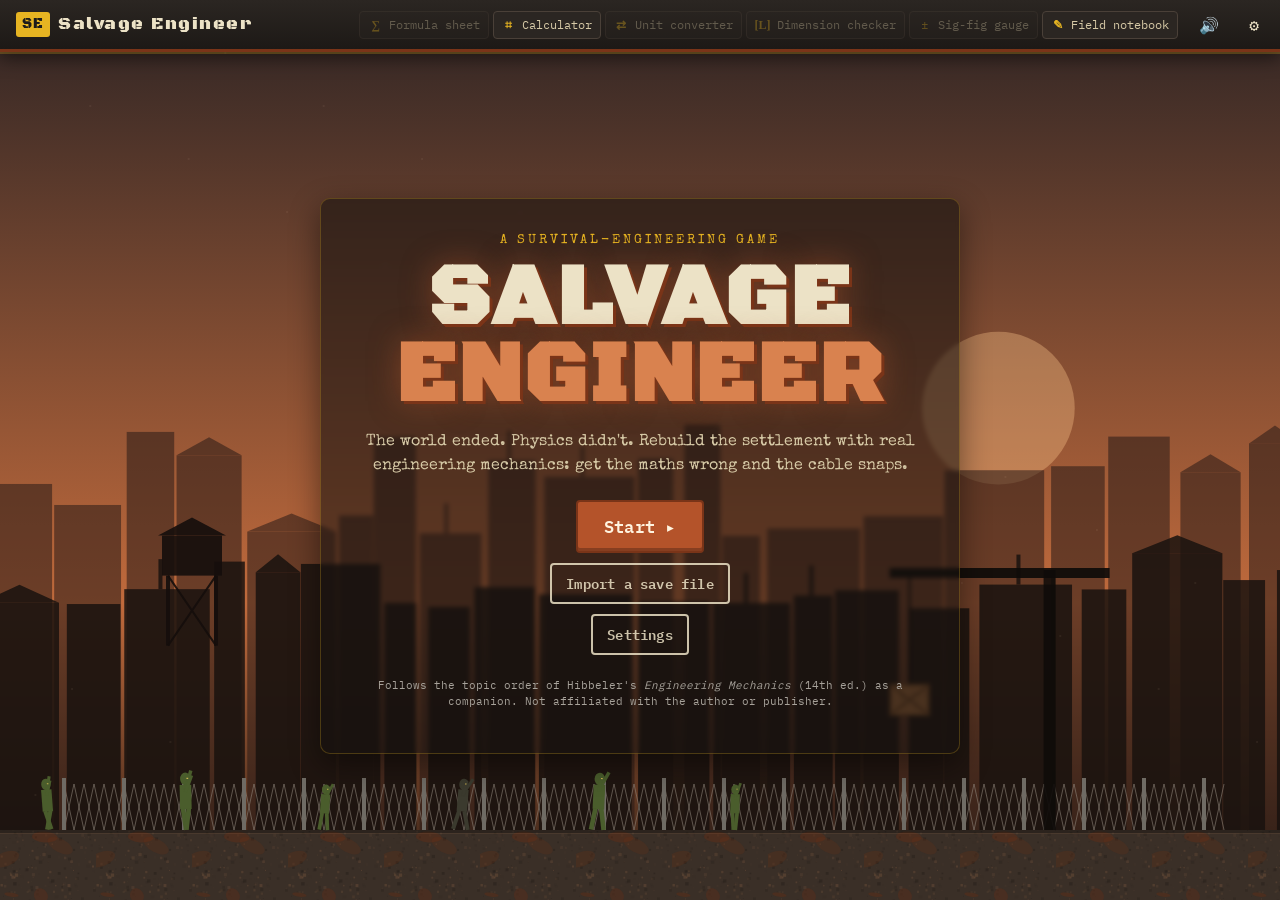
==== index.html @ 071cc1d5 "test(physics): random-build fuzzer and a build diagnostics hook" ====
<!doctype html>
<html lang="en">
<head>
<meta charset="utf-8">
<meta name="viewport" content="width=device-width, initial-scale=1">
<title>Salvage Engineer</title>
<meta name="description" content="A survival-engineering game that teaches engineering mechanics.">
<link rel="icon" href="assets/icon.svg" type="image/svg+xml">
<link rel="stylesheet" href="styles/main.css">
</head>
<body>
<div id="app"></div>
<!-- engine -->
<script src="src/engine/ns.js"></script>
<script src="src/engine/units.js"></script>
<script src="src/engine/sigfig.js"></script>
<script src="src/engine/checker.js"></script>
<script src="src/engine/scoring.js"></script>
<script src="src/engine/save.js"></script>
<script src="src/engine/eq.js"></script>
<script src="src/engine/draw.js"></script>
<script src="src/engine/stage.js"></script>
<script src="src/engine/audio.js"></script>
<script src="src/engine/expr.js"></script>
<script src="src/engine/content.js"></script>
<script src="src/engine/acts.js"></script>
<!-- physics engine -->
<script src="src/physics/math.js"></script>
<script src="src/physics/shapes.js"></script>
<script src="src/physics/materials.js"></script>
<script src="src/physics/body.js"></script>
<script src="src/physics/collide.js"></script>
<script src="src/physics/query.js"></script>
<script src="src/physics/soft.js"></script>
<script src="src/physics/contact.js"></script>
<script src="src/physics/broadphase.js"></script>
<script src="src/physics/islands.js"></script>
<script src="src/physics/joint.js"></script>
<script src="src/physics/distance.js"></script>
<script src="src/physics/revolute.js"></script>
<script src="src/physics/weld.js"></script>
<script src="src/physics/prismatic.js"></script>
<script src="src/physics/mouse.js"></script>
<script src="src/physics/pulley.js"></script>
<script src="src/physics/winch.js"></script>
<script src="src/physics/cable.js"></script>
<script src="src/physics/structures.js"></script>
<script src="src/physics/breakage.js"></script>
<script src="src/physics/world.js"></script>
<script src="src/physics/sensors.js"></script>
<script src="src/physics/recorder.js"></script>
<script src="src/physics/serialize.js"></script>
<script src="src/physics/stepper.js"></script>
<script src="src/physics/diagnose.js"></script>
<script src="src/physics/debugdraw.js"></script>
<!-- scenes -->
<script src="src/engine/scenes/hoist.js"></script>
<script src="src/engine/scenes/track.js"></script>
<script src="src/engine/scenes/gate.js"></script>
<script src="src/engine/scenes/gravity.js"></script>
<script src="src/engine/scenes/scales.js"></script>
<script src="src/engine/scenes/haul.js"></script>
<script src="src/engine/scenes/bench.js"></script>
<!-- ui -->
<script src="src/engine/ui.js"></script>
<script src="src/engine/tools.js"></script>
<script src="src/engine/runner.js"></script>
<script src="src/engine/manual.js"></script>
<script src="src/engine/game.js"></script>
<!-- chapters -->
<script src="src/chapters/ch01/chapter.js"></script>
<script src="src/chapters/ch01/levels/h01-still-or-moving.js"></script>
<script src="src/chapters/ch01/levels/h02-push-and-pull.js"></script>
<script src="src/chapters/ch01/levels/h03-good-enough-models.js"></script>
<script src="src/chapters/ch01/levels/h04-newtons-yard.js"></script>
<script src="src/chapters/ch01/levels/h05-the-long-fall.js"></script>
<script src="src/chapters/ch01/levels/h06-three-rulers.js"></script>
<script src="src/chapters/ch01/levels/h07-trade-ledger.js"></script>
<script src="src/chapters/ch01/levels/h08-stamp-the-plate.js"></script>
<script src="src/chapters/ch01/levels/h09-balance-the-books.js"></script>
<script src="src/chapters/ch01/levels/h10-measure-twice.js"></script>
<script src="src/chapters/ch01/levels/h11-the-engineers-loop.js"></script>
<script src="src/chapters/ch01/projects/p01-ridge-station-winch.js"></script>
<script src="src/chapters/ch01/projects/p02-caravan-manifest.js"></script>
<script src="src/chapters/ch01/projects/p03-controller-labels.js"></script>
<script src="src/chapters/ch01/projects/p04-calibration-bench.js"></script>
<script src="src/chapters/ch01/projects/p05-ghost-satellite.js"></script>
<script src="src/chapters/ch01/projects/p06-settlement-standard.js"></script>
<!-- app -->
<script src="src/main.js"></script>
</body>
</html>
---- styles/main.css ----
/* Salvage Engineer: rust, scrap and blueprint ink. */

@font-face { font-family: 'Black Ops One'; src: url('../assets/fonts/BlackOpsOne-Regular.woff2') format('woff2'); font-display: swap; }
@font-face { font-family: 'Special Elite'; src: url('../assets/fonts/SpecialElite-Regular.woff2') format('woff2'); font-display: swap; }
@font-face { font-family: 'IBM Plex Mono'; src: url('../assets/fonts/IBMPlexMono-Regular.woff2') format('woff2'); font-weight: 400; font-display: swap; }
@font-face { font-family: 'IBM Plex Mono'; src: url('../assets/fonts/IBMPlexMono-SemiBold.woff2') format('woff2'); font-weight: 600; font-display: swap; }

:root {
  --text-scale: 1;
  --night: #14110f; --soot: #1d1916; --iron: #2b2622; --iron2: #3a332d;
  --steel: #6f6b64; --steel-hi: #a7a29a;
  --rust: #b4532a; --rust-dark: #7a3418; --rust-hi: #d9824f;
  --paper: #ece2c6; --paper-dim: #d6c9a6; --paper-edge: #c7b78f; --ink: #2a2620; --ink-soft: #5b5246;
  --hazard: #e6b422; --good: #4f8a2e; --good-bg: #e3edd0; --bad: #a8321f; --bad-bg: #f3d9cf;
  --blue: #173a5e; --blue-ink: #8fb8e8;
  --display: 'Black Ops One', Impact, 'Arial Black', sans-serif;
  --type: 'Special Elite', 'Courier New', Courier, monospace;
  --mono: 'IBM Plex Mono', ui-monospace, Consolas, monospace;
  --serif: 'Cambria Math', 'STIX Two Math', 'Times New Roman', Georgia, serif;
  --radius: 6px;
  --shadow: 0 10px 30px rgba(0,0,0,.45);
}

* { box-sizing: border-box; }
html, body { margin: 0; height: 100%; }
body {
  background: var(--night);
  background-image: radial-gradient(1200px 600px at 70% -10%, rgba(180,83,42,.18), transparent 60%), radial-gradient(900px 500px at -10% 110%, rgba(23,58,94,.25), transparent 60%);
  color: var(--paper); font-family: var(--mono); font-size: calc(15px * var(--text-scale)); line-height: 1.5;
  -webkit-font-smoothing: antialiased;
}
#app { min-height: 100%; display: flex; flex-direction: column; }
button { font: inherit; color: inherit; }
a { color: var(--hazard); }
:focus-visible { outline: 2px solid var(--hazard); outline-offset: 2px; }
.muted { color: var(--ink-soft); }
.main .muted, .modal .muted { opacity: .85; }
.small { font-size: .85em; }
.mono { font-family: var(--mono); }
.warn { color: var(--hazard); }

/* ------------------------------------------------------------ top bar */
.topbar {
  display: flex; align-items: center; gap: 12px; padding: 6px 12px; min-height: 52px;
  background: linear-gradient(#2b2622, #1d1916); border-bottom: 3px solid var(--rust-dark);
  box-shadow: 0 2px 0 rgba(230,180,34,.25), 0 6px 18px rgba(0,0,0,.5); position: sticky; top: 0; z-index: 20;
}
.brand { display: flex; align-items: center; gap: 8px; background: none; border: 0; cursor: pointer; padding: 4px; }
.brand-mark { font-family: var(--display); background: var(--hazard); color: #1b1b1b; padding: 2px 6px; border-radius: 3px; font-size: 14px; letter-spacing: 1px; }
.brand-name { font-family: var(--display); font-size: 18px; letter-spacing: 1.5px; color: var(--paper); }
.crumbs { display: flex; gap: 8px; flex: 1; font-size: 13px; }
.crumbs a { color: var(--paper-dim); text-decoration: none; }
.crumbs a + a::before { content: '›'; margin-right: 8px; color: var(--steel); }
.crumbs a:hover { color: var(--hazard); }
.toolbar { display: flex; gap: 4px; flex-wrap: wrap; }
.tool-btn { display: flex; align-items: center; gap: 6px; background: var(--iron); border: 1px solid #4a4038; border-radius: 4px; padding: 4px 8px; cursor: pointer; font-size: 12px; color: var(--paper-dim); }
.tool-btn:hover { border-color: var(--hazard); color: var(--paper); }
.tool-btn.unavailable { opacity: .35; }
.tool-btn.locked { text-decoration: line-through; opacity: .5; }
.tool-icon { font-family: var(--serif); font-weight: 700; color: var(--hazard); min-width: 1.2em; text-align: center; }
.icon-btn { background: transparent; border: 1px solid transparent; border-radius: 4px; cursor: pointer; padding: 4px 8px; font-size: 16px; }
.icon-btn:hover { border-color: #4a4038; }
@media (max-width: 1100px) { .tool-name { display: none; } }

/* ------------------------------------------------------------ buttons */
.btn { font-family: var(--mono); font-weight: 600; font-size: .92em; border-radius: 4px; padding: 8px 14px; cursor: pointer; border: 2px solid transparent; transition: transform .06s ease, background .15s; letter-spacing: .2px; }
.btn:active { transform: translateY(1px); }
.btn:disabled { opacity: .45; cursor: not-allowed; }
.btn.primary { background: var(--rust); color: #fff4e0; border-color: var(--rust-dark); box-shadow: inset 0 -3px 0 rgba(0,0,0,.25); }
.btn.primary:hover:not(:disabled) { background: var(--rust-hi); }
.btn.secondary { background: var(--ink); color: var(--paper); border-color: #000; }
.btn.secondary:hover { background: #3c362e; }
.btn.ghost { background: transparent; color: inherit; border-color: currentColor; opacity: .85; }
.btn.ghost:hover { opacity: 1; }
.btn.danger { background: var(--bad); color: #fff; border-color: #6a1d12; }
.btn.small { padding: 4px 8px; font-size: .8em; }
.btn.big { font-size: 1.15em; padding: 12px 26px; }
.btn-row { display: flex; gap: 8px; align-items: center; margin-top: 12px; flex-wrap: wrap; }
.btn-col { display: flex; flex-direction: column; gap: 10px; align-items: center; }

/* ------------------------------------------------------------ title */
.main { flex: 1; display: flex; flex-direction: column; min-height: 0; }
.title-screen { position: relative; flex: 1; min-height: calc(100vh - 55px); display: flex; align-items: center; justify-content: center; overflow: hidden; }
.title-canvas { position: absolute; inset: 0; width: 100%; height: 100%; }
.title-box { position: relative; text-align: center; padding: 32px 40px; max-width: 640px; background: rgba(20,17,15,.55); border: 1px solid rgba(230,180,34,.25); border-radius: 10px; backdrop-filter: blur(2px); box-shadow: var(--shadow); }
.title-kicker { font-family: var(--type); color: var(--hazard); letter-spacing: 3px; text-transform: uppercase; font-size: 13px; }
.title-logo { font-family: var(--display); font-size: clamp(42px, 8vw, 86px); line-height: .9; margin: 10px 0 14px; display: flex; flex-direction: column; letter-spacing: 3px; color: var(--paper); text-shadow: 3px 3px 0 var(--rust-dark), 0 0 30px rgba(180,83,42,.5); }
.title-logo span:last-child { color: var(--rust-hi); }
.title-tag { font-family: var(--type); font-size: 16px; color: var(--paper-dim); margin: 0 0 22px; }
.title-foot { font-size: 11px; color: var(--steel-hi); margin-top: 22px; }

/* ------------------------------------------------------------ map / act */
.map-screen, .act-screen { padding: 24px clamp(16px, 4vw, 48px) 60px; max-width: 1280px; margin: 0 auto; width: 100%; }
.screen-title { font-family: var(--display); font-size: clamp(30px, 4vw, 46px); letter-spacing: 2px; margin: 4px 0; color: var(--paper); text-shadow: 2px 2px 0 var(--rust-dark); }
.map-screen > .muted, .act-screen .muted { color: var(--paper-dim); }
.act-grid { display: grid; grid-template-columns: repeat(auto-fill, minmax(220px, 1fr)); gap: 14px; margin-top: 20px; }
.act-card { text-align: left; padding: 16px; border-radius: 8px; cursor: pointer; border: 2px solid #4a4038; background: linear-gradient(160deg, #3a2f27, #221c18); box-shadow: var(--shadow); position: relative; overflow: hidden; min-height: 150px; }
.act-card::after { content: ''; position: absolute; inset: auto 0 0 0; height: 6px; background: repeating-linear-gradient(-45deg, var(--hazard) 0 8px, #1b1b1b 8px 16px); opacity: .7; }
.act-card:hover:not(:disabled) { border-color: var(--hazard); transform: translateY(-2px); }
.act-card.locked { opacity: .45; cursor: default; filter: grayscale(.6); }
.act-num { font-family: var(--type); color: var(--hazard); font-size: 13px; letter-spacing: 2px; text-transform: uppercase; }
.act-region { font-family: var(--display); font-size: 22px; letter-spacing: 1px; margin: 4px 0; }
.act-topic { color: var(--paper-dim); font-size: 13px; }
.act-soon { margin-top: 18px; font-size: 12px; color: var(--steel-hi); font-style: italic; }
.act-mastery { font-size: 12px; margin-top: 4px; color: var(--paper-dim); }
.meter { height: 8px; border-radius: 4px; background: #1a1614; border: 1px solid #4a4038; margin-top: 16px; overflow: hidden; }
.meter span { display: block; height: 100%; background: linear-gradient(90deg, var(--rust), var(--hazard)); }
.act-head { margin-bottom: 18px; }
.act-stats { display: flex; gap: 14px; margin-top: 14px; flex-wrap: wrap; }
.stat { background: var(--iron); border: 1px solid #4a4038; border-radius: 6px; padding: 8px 14px; min-width: 130px; }
.stat-val { font-family: var(--display); font-size: 24px; }
.stat-label { font-size: 12px; color: var(--paper-dim); }
.act-intro { background: var(--paper); color: var(--ink); border-radius: 6px; padding: 16px 20px; margin-bottom: 18px; box-shadow: var(--shadow); }
.act-cols { display: grid; grid-template-columns: 1fr 1fr; gap: 20px; }
@media (max-width: 860px) { .act-cols { grid-template-columns: 1fr; } }
.act-col h2 { font-family: var(--display); letter-spacing: 1px; margin: 0 0 4px; font-size: 22px; color: var(--hazard); }
.act-col > p { margin: 0 0 12px; font-size: 13px; }
.sandbox-list { margin-top: 26px; }
.level-row { display: flex; align-items: center; gap: 12px; width: 100%; text-align: left; padding: 10px 12px; margin-bottom: 8px; cursor: pointer; background: var(--paper); color: var(--ink); border: 0; border-left: 6px solid var(--steel); border-radius: 4px; box-shadow: 0 3px 0 var(--paper-edge), 0 6px 14px rgba(0,0,0,.35); transition: transform .08s; }
.level-row:hover { transform: translateX(3px); border-left-color: var(--rust); }
.level-row.done { border-left-color: var(--good); }
.level-row.project { background: #dfe6ee; box-shadow: 0 3px 0 #b6c3d2, 0 6px 14px rgba(0,0,0,.35); }
.level-id { font-family: var(--display); font-size: 18px; min-width: 38px; color: var(--rust-dark); }
.level-text { flex: 1; display: flex; flex-direction: column; }
.level-title { font-family: var(--type); font-size: 17px; }
.level-sub { font-size: 12px; color: var(--ink-soft); }
.level-go { font-size: 20px; color: var(--rust); }

.grade { display: inline-block; font-family: var(--display); min-width: 1.7em; text-align: center; padding: 0 6px; border-radius: 4px; color: #fff; font-size: 15px; line-height: 1.5; }
.grade-S { background: linear-gradient(135deg, #e6b422, #c4761c); color: #1b1b1b; }
.grade-A { background: #4f8a2e; }
.grade-B { background: #2f6a9a; }
.grade-C { background: #6f6b64; }
.big-grade { font-family: var(--display); font-size: 72px; line-height: 1; margin: 8px 0; display: inline-block; padding: 6px 22px; border-radius: 10px; }
.big-grade.grade-S, .big-grade.grade-A, .big-grade.grade-B, .big-grade.grade-C { color: #fff; }

/* ------------------------------------------------------------ play layout */
.play-layout { display: grid; grid-template-columns: minmax(0, 1.55fr) minmax(360px, 1fr); flex: 1; min-height: calc(100vh - 55px); }
@media (max-width: 980px) { .play-layout { grid-template-columns: 1fr; } .stage-wrap { height: 52vh; position: relative !important; top: 0 !important; } }
.stage-wrap { position: sticky; top: 55px; height: calc(100vh - 55px); background: #0d0b0a; border-right: 3px solid var(--rust-dark); }
.stage-canvas { width: 100%; height: 100%; display: block; }
.stage-hud { position: absolute; left: 12px; bottom: 12px; font-size: 12px; color: var(--paper); pointer-events: none; text-shadow: 0 1px 2px #000; }

.panel { position: relative; padding: 18px 20px 60px; overflow-y: auto; max-height: calc(100vh - 55px); }
@media (max-width: 980px) { .panel { max-height: none; } }
.clipboard { background: linear-gradient(#3a2f27, #2b241f); }
.clip { position: absolute; top: 0; left: 50%; transform: translateX(-50%); width: 120px; height: 14px; background: linear-gradient(#a7a29a, #6f6b64); border-radius: 0 0 6px 6px; box-shadow: 0 2px 4px rgba(0,0,0,.5); }
.panel-head { margin: 8px 0 12px; }
.panel-kicker { font-family: var(--type); color: var(--hazard); font-size: 12px; letter-spacing: 1.5px; text-transform: uppercase; }
.panel-title { font-family: var(--display); font-size: 28px; letter-spacing: 1px; margin: 2px 0 6px; color: var(--paper); }
.step-progress { display: flex; gap: 3px; flex-wrap: wrap; }
.pip { width: 10px; height: 6px; border-radius: 2px; background: #4a4038; }
.pip.done { background: var(--rust); }
.pip.now { background: var(--hazard); box-shadow: 0 0 6px var(--hazard); }
.pip.task, .pip.classify { height: 10px; margin-top: -2px; }

/* step cards = paper sheets on the clipboard */
.step { background: var(--paper); color: var(--ink); border-radius: 4px; padding: 14px 16px; margin-bottom: 12px; box-shadow: 0 2px 0 var(--paper-edge), 0 8px 18px rgba(0,0,0,.35); position: relative; animation: sheet-in .25s ease-out; }
.step::before { content: ''; position: absolute; inset: 0; background-image: repeating-linear-gradient(transparent 0 27px, rgba(100,130,170,.12) 27px 28px); pointer-events: none; border-radius: 4px; }
@keyframes sheet-in { from { transform: translateY(8px); opacity: 0; } to { transform: none; opacity: 1; } }
.reduced-motion .step { animation: none; }
.step.archived { opacity: .55; transform: scale(.985); max-height: 160px; overflow: hidden; -webkit-mask-image: linear-gradient(#000 60%, transparent); mask-image: linear-gradient(#000 60%, transparent); }
.step.archived:hover { opacity: .8; }
.step-body { font-family: var(--type); font-size: 1.02em; line-height: 1.6; }
.step-body p { margin: 0 0 .7em; }
.step-body p:last-child { margin-bottom: 0; }
.step-body ul { margin: .3em 0 .7em; padding-left: 1.3em; }
.step-body code, .feedback code, .hint code { font-family: var(--mono); background: rgba(0,0,0,.07); padding: 0 4px; border-radius: 3px; font-size: .92em; }
.term { border-bottom: 1px dashed var(--rust); }
.step-kicker { font-family: var(--mono); font-weight: 600; font-size: 11px; letter-spacing: 1.5px; text-transform: uppercase; color: var(--rust-dark); margin-bottom: 6px; }
.deeper-kicker { color: var(--blue); }
.law-title { font-family: var(--type); font-size: 21px; margin: 0 0 8px; }
.who { display: flex; align-items: center; gap: 8px; margin-bottom: 6px; font-size: 13px; }
.who-badge { width: 26px; height: 26px; border-radius: 50%; display: inline-flex; align-items: center; justify-content: center; font-family: var(--display); color: #fff; background: var(--steel); }
.who-hask .who-badge { background: var(--rust); }
.who-juno .who-badge { background: var(--blue); }
.who-radio .who-badge { background: var(--good); }
.who-name { font-weight: 600; }
.who-role { color: var(--ink-soft); font-size: 12px; }
.law-card { border-left: 6px solid var(--rust); background: linear-gradient(#f3ead2, var(--paper)); }
.derive-card { border-left: 6px solid var(--blue); }
.deeper-card { border-left: 6px solid var(--blue); background: linear-gradient(#e4ebf3, #d6e0ea); }
.sandbox-card { border-left: 6px solid var(--good); }
.task-card { border-left: 6px solid var(--hazard); }
.summary-card { border-left: 6px solid var(--good); }
.summary-points li { margin-bottom: 6px; font-family: var(--type); }
.goals ul { margin: 4px 0; padding-left: 1.3em; font-family: var(--type); }
.goals h3, .prompts h3, .conditions h3 { font-size: 12px; letter-spacing: 1px; text-transform: uppercase; color: var(--rust-dark); margin: 10px 0 4px; }

/* equations */
.eq { font-family: var(--serif); font-size: 1.12em; white-space: nowrap; display: inline-flex; align-items: center; gap: .12em; flex-wrap: nowrap; }
.eq i { font-style: italic; padding: 0 .02em; }
.eq sup, .eq sub { font-size: .7em; }
.eq-op { padding: 0 .25em; }
.eq-frac { display: inline-flex; flex-direction: column; align-items: center; vertical-align: middle; margin: 0 .15em; }
.eq-num { border-bottom: 1.5px solid currentColor; padding: 0 .2em; line-height: 1.25; }
.eq-den { padding: 0 .2em; line-height: 1.25; }
.eq-unit, .eq-text { font-style: normal; font-family: var(--serif); }
.eq-word { font-style: normal; }
.eq-sqrt { display: inline-flex; align-items: stretch; }
.eq-radic { font-size: 1.15em; }
.eq-rad { border-top: 1.5px solid currentColor; padding: 0 .15em; }
.eq-hl { background: rgba(230,180,34,.35); border-radius: 3px; padding: 0 .1em; }
.eq-strike { text-decoration: line-through; text-decoration-color: var(--bad); text-decoration-thickness: 2px; }
.eq-bar { text-decoration: overline; }
.eq-tag { margin-left: 1.2em; font-size: .78em; color: var(--ink-soft); font-family: var(--mono); }
.eq-block { margin: 10px 0; padding: 10px 12px; background: rgba(255,255,255,.45); border: 1px dashed var(--paper-edge); border-radius: 4px; overflow-x: auto; text-align: center; }
.eq-block.big .eq { font-size: 1.5em; }
.derive-lines { margin: 8px 0; padding-left: 1.6em; }
.derive-line { margin-bottom: 10px; animation: sheet-in .2s ease-out; }
.derive-eq { overflow-x: auto; padding: 4px 0; }
.derive-why { font-family: var(--type); font-size: .93em; color: var(--ink-soft); }
.derive-ask { background: rgba(23,58,94,.08); border-radius: 4px; padding: 8px 10px; }
.derive-ask.answered .choices { display: none; }

/* choices */
.choices { display: flex; flex-direction: column; gap: 6px; margin-top: 10px; }
.choices.compact .choice { padding: 6px 10px; }
.choice { display: flex; gap: 10px; align-items: flex-start; text-align: left; background: #fffaf0; border: 2px solid var(--paper-edge); border-radius: 4px; padding: 9px 12px; cursor: pointer; font-family: var(--type); font-size: 1em; color: var(--ink); }
.choice:hover:not(:disabled) { border-color: var(--rust); }
.choice:disabled { cursor: default; }
.choice-key { font-family: var(--mono); font-weight: 600; background: var(--ink); color: var(--paper); border-radius: 3px; padding: 0 6px; font-size: .8em; margin-top: 2px; }
.choice.picked { border-color: var(--ink); }
.choice.right { border-color: var(--good); background: var(--good-bg); }
.choice.wrong { border-color: var(--bad); background: var(--bad-bg); }

/* feedback */
.feedback { margin-top: 10px; padding: 10px 12px; border-radius: 4px; font-family: var(--type); }
.feedback.good { background: var(--good-bg); border-left: 4px solid var(--good); }
.feedback.bad { background: var(--bad-bg); border-left: 4px solid var(--bad); animation: shake .3s; }
.feedback.neutral { background: #eae4d4; border-left: 4px solid var(--steel); }
.reduced-motion .feedback.bad { animation: none; }
@keyframes shake { 25% { transform: translateX(-4px); } 75% { transform: translateX(4px); } }
.feedback-head { font-family: var(--mono); font-weight: 600; margin-bottom: 4px; }
.feedback p { margin: .3em 0; }
.sim-msg { background: rgba(20,17,15,.85); color: var(--paper); font-family: var(--mono); font-size: .88em; padding: 8px 10px; border-radius: 4px; margin: 6px 0; border-left: 3px solid var(--hazard); }
.sim-msg p { margin: .2em 0; }
.reveal-text { margin-top: 8px; padding-top: 8px; border-top: 1px dashed var(--paper-edge); }
.err { display: flex; gap: 8px; align-items: baseline; margin: 4px 0; }
.err-kind { font-family: var(--mono); font-size: 10.5px; text-transform: uppercase; letter-spacing: .8px; padding: 1px 6px; border-radius: 3px; background: var(--bad); color: #fff; white-space: nowrap; }
.err-kind.k-rounding, .err-kind.k-sigfig, .err-kind.k-form { background: #9a6a10; }
.err-kind.k-concept { background: #5b2a7a; }
.err-kind.k-unit, .err-kind.k-conversion, .err-kind.k-prefix { background: var(--bad); }
.note { font-size: .88em; color: var(--ink-soft); font-family: var(--mono); }
.score { font-family: var(--mono); font-weight: 600; margin-left: 6px; }
.pb { font-size: 11px; background: var(--hazard); color: #1b1b1b; padding: 1px 6px; border-radius: 3px; margin-left: 6px; }
.explain { margin-top: 8px; padding-top: 8px; border-top: 1px dashed rgba(0,0,0,.15); }

/* answer fields */
.answer-field { display: block; margin: 10px 0; }
.answer-label { display: block; font-family: var(--mono); font-size: 12.5px; font-weight: 600; margin-bottom: 3px; }
.answer-input { width: 100%; font-family: var(--mono); font-size: 16px; padding: 8px 10px; border: 2px solid var(--ink); border-radius: 4px; background: #fffdf6; color: var(--ink); }
.answer-input:focus { outline: none; border-color: var(--rust); box-shadow: 0 0 0 3px rgba(180,83,42,.25); }
.answer-input.small { width: 70px; }
.answer-echo { font-size: 12px; min-height: 18px; margin-top: 3px; color: var(--ink-soft); }
.answer-echo.ok b { color: var(--ink); }
.answer-echo.warn { color: var(--bad); }
.hints { margin-top: 6px; }
.hint { background: #fff4cf; border: 1px dashed #c49a1a; border-radius: 4px; padding: 8px 10px; margin: 6px 0; font-family: var(--type); }
.hint-tier { display: inline-block; font-family: var(--mono); font-size: 10.5px; text-transform: uppercase; letter-spacing: 1px; background: #c49a1a; color: #fff; padding: 0 6px; border-radius: 3px; margin-bottom: 4px; }
.hint p { margin: .3em 0; }

/* controls */
.controls { display: grid; gap: 8px; margin: 10px 0; padding: 10px; background: rgba(0,0,0,.05); border-radius: 4px; }
.ctl { display: grid; grid-template-columns: minmax(120px, 1fr) 2fr minmax(70px, auto); gap: 8px; align-items: center; font-size: 13px; }
.ctl-toggle { display: flex; }
.ctl input[type=range] { width: 100%; accent-color: var(--rust); }
.ctl-val { font-family: var(--mono); font-weight: 600; text-align: right; }
.ctl-select { font-family: var(--mono); padding: 4px; }
.goal-status { font-family: var(--mono); font-size: 13px; margin-top: 6px; color: var(--ink-soft); }
.goal-status.met { color: var(--good); font-weight: 600; }
.prompts ul { margin: 0; padding-left: 1.2em; font-family: var(--type); }

/* classify */
.classify { display: flex; flex-direction: column; gap: 6px; margin-top: 10px; }
.classify-row { display: grid; grid-template-columns: 1fr auto auto; gap: 8px; align-items: center; padding: 6px 8px; background: #fffaf0; border: 2px solid var(--paper-edge); border-radius: 4px; }
.classify-row.right { border-color: var(--good); background: var(--good-bg); }
.classify-row.wrong { border-color: var(--bad); background: var(--bad-bg); }
.classify-item { font-family: var(--type); }
.bin-pick { display: flex; gap: 4px; flex-wrap: wrap; }
.bin-btn { font-family: var(--mono); font-size: 12px; padding: 4px 8px; border: 1.5px solid var(--ink); background: transparent; border-radius: 3px; cursor: pointer; color: var(--ink); }
.bin-btn.on { background: var(--ink); color: var(--paper); }
.classify-row.many { grid-template-columns: 1fr auto; }
.classify-row.many .bin-pick { grid-column: 1 / -1; }
@media (max-width: 520px) { .classify-row { grid-template-columns: 1fr; } }

.level-complete { text-align: center; border-top: 6px solid var(--hazard); }
.level-complete .ref-table { margin: 10px auto; }

/* manual */
.tabs { display: flex; gap: 2px; margin-bottom: 10px; border-bottom: 2px solid var(--rust-dark); }
.tab { background: var(--iron); border: 0; padding: 7px 14px; cursor: pointer; border-radius: 4px 4px 0 0; color: var(--paper-dim); font-family: var(--mono); font-weight: 600; font-size: 13px; }
.tab.on { background: var(--paper); color: var(--ink); }
.panel-body > div, .brief { background: var(--paper); color: var(--ink); border-radius: 0 4px 4px 4px; padding: 14px 16px; box-shadow: 0 8px 18px rgba(0,0,0,.35); }
.panel-body .work-order { background: transparent; box-shadow: none; padding: 0; }
.panel-body .btn-row { background: transparent; }
.conditions ul { font-family: var(--type); padding-left: 1.2em; margin: 4px 0; }
.deliverable { background: var(--paper); color: var(--ink); border-radius: 4px; padding: 12px 14px; margin-bottom: 10px; border-left: 6px solid var(--steel); box-shadow: 0 6px 14px rgba(0,0,0,.3); }
.deliverable.solved { border-left-color: var(--good); }
.deliverable-head { display: flex; gap: 10px; align-items: flex-start; }
.deliverable-num { font-family: var(--display); font-size: 20px; color: var(--rust-dark); min-width: 22px; }
.deliverable-label { flex: 1; font-family: var(--type); }
.deliverable-label p { margin: 0; }

/* tables */
.ref-table { border-collapse: collapse; width: 100%; margin: 8px 0; font-size: 13px; font-family: var(--mono); }
.ref-table th, .ref-table td { border: 1px solid var(--paper-edge); padding: 4px 8px; text-align: left; }
.ref-table th { background: rgba(0,0,0,.06); }
.ref-table tr.ok td { background: var(--good-bg); }
.ref-table tr.bad td { background: var(--bad-bg); }

/* modal & tools */
.modal-back { position: fixed; inset: 0; background: rgba(8,6,5,.7); display: flex; align-items: flex-start; justify-content: center; z-index: 100; padding: 6vh 16px; overflow-y: auto; animation: fade .15s; }
.modal-back.out { opacity: 0; transition: opacity .18s; }
@keyframes fade { from { opacity: 0; } }
.modal { background: var(--paper); color: var(--ink); width: min(720px, 100%); border-radius: 6px; box-shadow: var(--shadow); padding: 0 18px 18px; border-top: 6px solid var(--rust); }
.modal-head { display: flex; justify-content: space-between; align-items: center; position: sticky; top: 0; background: var(--paper); padding: 12px 0 6px; }
.modal-head h2 { font-family: var(--display); letter-spacing: 1px; margin: 0; font-size: 22px; }
.modal .icon-btn { color: var(--ink); }
.formula-sheet h3 { font-size: 12px; letter-spacing: 1px; text-transform: uppercase; color: var(--rust-dark); border-bottom: 1px solid var(--paper-edge); padding-bottom: 2px; margin: 16px 0 6px; }
.formula { padding: 8px 0; border-bottom: 1px dashed var(--paper-edge); }
.formula-title { font-weight: 600; font-size: 13px; }
.formula-eq { margin: 4px 0; overflow-x: auto; }
.formula-note { font-family: var(--type); font-size: 13.5px; }
.formula-note p, .formula-note ul { margin: .2em 0; }
.calc-history { background: #1d1916; color: var(--paper); font-family: var(--mono); border-radius: 4px; padding: 8px 10px; min-height: 120px; max-height: 260px; overflow-y: auto; margin-bottom: 8px; font-size: 13px; }
.calc-line { display: flex; justify-content: space-between; gap: 12px; }
.calc-expr { color: var(--paper-dim); }
.calc-res { color: var(--hazard); }
.converter-result { margin-top: 10px; }
.chain { overflow-x: auto; padding: 8px; background: rgba(255,255,255,.5); border-radius: 4px; }
.converter-out { font-family: var(--mono); font-size: 18px; font-weight: 600; margin-top: 6px; }
.dim-verdict { margin-top: 8px; font-weight: 600; }
.dim-verdict.ok { color: var(--good); }
.dim-verdict.bad { color: var(--bad); }
.row { display: flex; gap: 8px; align-items: center; }
.notebook { width: 100%; font-family: var(--type); font-size: 15px; background: repeating-linear-gradient(#fffdf6 0 27px, #d9e3ee 27px 28px); border: 1px solid var(--paper-edge); padding: 6px 10px; line-height: 28px; color: var(--ink); }
.settings .set-row { display: flex; justify-content: space-between; align-items: center; padding: 6px 0; border-bottom: 1px dashed var(--paper-edge); }
.settings h3 { margin: 16px 0 4px; }

/* toasts */
.toasts { position: fixed; right: 16px; bottom: 16px; display: flex; flex-direction: column; gap: 8px; z-index: 200; max-width: min(420px, calc(100vw - 32px)); }
.toast { background: #1d1916; color: var(--paper); border-left: 4px solid var(--steel-hi); padding: 10px 14px; border-radius: 4px; box-shadow: var(--shadow); font-size: 13.5px; animation: sheet-in .2s; }
.toast.good { border-left-color: var(--good); }
.toast.warn { border-left-color: var(--hazard); }
.toast.bad { border-left-color: var(--bad); }
.toast.info { border-left-color: var(--blue-ink); }
.toast.out { opacity: 0; transform: translateX(20px); transition: all .35s; }

@media (max-width: 640px) {
  .topbar { flex-wrap: wrap; }
  .brand-name { display: none; }
  .panel { padding: 14px 12px 40px; }
  .ctl { grid-template-columns: 1fr; }
}
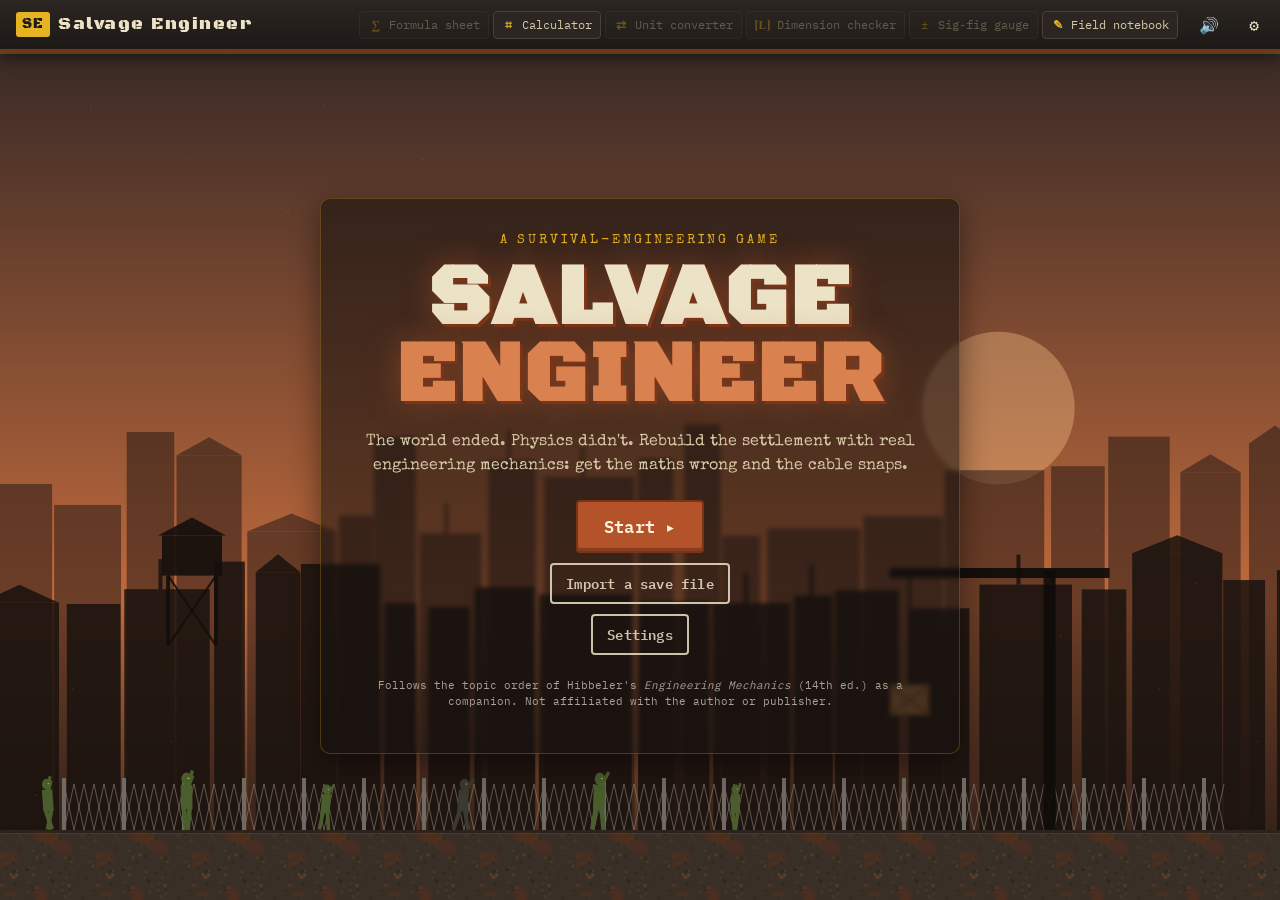
==== commit e61c0a1a: "Merge remote-tracking branch 'origin/physics-engine' into integ" ====
--- a/index.html
+++ b/index.html
@@ -7,6 +7,7 @@
 <meta name="description" content="A survival-engineering game that teaches engineering mechanics.">
 <link rel="icon" href="assets/icon.svg" type="image/svg+xml">
 <link rel="stylesheet" href="styles/main.css">
+<link rel="stylesheet" href="styles/yard.css">
 </head>
 <body>
 <div id="app"></div>
@@ -53,6 +54,15 @@
 <script src="src/physics/stepper.js"></script>
 <script src="src/physics/diagnose.js"></script>
 <script src="src/physics/debugdraw.js"></script>
+<!-- build yard -->
+<script src="src/yard/dial.js"></script>
+<script src="src/yard/design.js"></script>
+<script src="src/yard/judge.js"></script>
+<script src="src/yard/yard.js"></script>
+<script src="src/yard/parts/core.js"></script>
+<script src="src/yard/parts/rigging.js"></script>
+<script src="src/yard/parts/measure.js"></script>
+<script src="src/yard/parts/site.js"></script>
 <!-- scenes -->
 <script src="src/engine/scenes/hoist.js"></script>
 <script src="src/engine/scenes/track.js"></script>
@@ -66,6 +76,8 @@
 <script src="src/engine/tools.js"></script>
 <script src="src/engine/runner.js"></script>
 <script src="src/engine/manual.js"></script>
+<script src="src/yard/steps.js"></script>
+<script src="src/yard/manual.js"></script>
 <script src="src/engine/game.js"></script>
 <!-- chapters -->
 <script src="src/chapters/ch01/chapter.js"></script>
--- a/styles/yard.css
+++ b/styles/yard.css
@@ -0,0 +1,79 @@
+/* Build yard: canvas, bar, parts bin, gauge strip, inspector. */
+.yard-wrap { display: flex; flex-direction: column; padding: 0; }
+.yard-bar { display: flex; flex-wrap: wrap; align-items: center; gap: 6px; padding: 6px 8px; background: var(--soot); border-bottom: 2px solid var(--iron2); }
+.yard-bar .btn.small { padding: 4px 10px; font-size: .85em; }
+.yard-speed { background: var(--iron); color: var(--paper); border: 1px solid var(--iron2); border-radius: 4px; padding: 3px 4px; font: inherit; font-size: .85em; }
+.yard-toggle { display: inline-flex; align-items: center; gap: 3px; font-size: 12px; color: var(--steel-hi); }
+.yard-clock { margin-left: auto; font-size: 12px; color: var(--paper-dim); }
+.yard-err { flex-basis: 100%; font-size: 12px; color: var(--hazard); }
+.yard-view { position: relative; flex: 1; min-height: 240px; }
+.yard-canvas { position: absolute; inset: 0; width: 100%; height: 100%; display: block; cursor: crosshair; touch-action: none; }
+.yard-canvas:focus { outline: none; }
+.yard-flash { position: absolute; left: 50%; top: 10px; transform: translateX(-50%); padding: 6px 12px; border-radius: 4px; font-size: 13px; background: rgba(20,17,15,.92); border: 1px solid var(--iron2); opacity: 0; pointer-events: none; transition: opacity .2s; max-width: 90%; }
+.yard-flash.show { opacity: 1; }
+.yard-flash.warn { border-color: var(--hazard); color: var(--hazard); }
+.yard-flash.info { border-color: var(--blue-ink); color: var(--paper); }
+.yard-bin { display: flex; flex-wrap: wrap; gap: 10px; padding: 6px 8px; background: var(--soot); border-top: 2px solid var(--iron2); max-height: 30%; overflow-y: auto; }
+.bin-group { display: flex; flex-wrap: wrap; align-items: center; gap: 4px; }
+.bin-cat { font-family: var(--type); font-size: 11px; letter-spacing: 1px; text-transform: uppercase; color: var(--hazard); margin-right: 2px; }
+.bin-part { display: inline-flex; gap: 6px; align-items: baseline; background: var(--iron); border: 1px solid var(--iron2); color: var(--paper); border-radius: 4px; padding: 4px 8px; cursor: pointer; font: inherit; font-size: 12.5px; }
+.bin-part:hover:not(:disabled) { border-color: var(--rust-hi); }
+.bin-part.active { background: var(--rust); border-color: var(--rust-hi); }
+.bin-part:disabled { opacity: .4; cursor: not-allowed; }
+.bin-count { font-size: 11px; color: var(--steel-hi); }
+.yard-strip { display: flex; flex-wrap: wrap; gap: 6px; padding: 6px 8px; background: #0d0b0a; border-top: 1px solid var(--iron2); min-height: 34px; }
+.gauge { display: inline-flex; align-items: center; gap: 6px; background: var(--iron); border-radius: 4px; padding: 2px 6px; font-size: 12px; }
+.gauge-label { color: var(--steel-hi); }
+.gauge-val { color: var(--hazard); min-width: 7ch; text-align: right; }
+.gauge-unit { width: 5.5ch; background: transparent; border: 1px dashed var(--iron2); color: var(--paper-dim); border-radius: 3px; font-size: 11px; padding: 1px 3px; }
+.gauge-unit.bad { border-color: var(--bad); }
+.yard-inspector { background: var(--paper); color: var(--ink); border-radius: 4px; padding: 10px 12px; margin-bottom: 12px; box-shadow: 0 6px 14px rgba(0,0,0,.3); }
+.yard-inspector:empty { display: none; }
+.insp-head { display: flex; justify-content: space-between; align-items: baseline; }
+.insp-cat { font-family: var(--type); font-size: 11px; text-transform: uppercase; letter-spacing: 1px; color: var(--ink-soft); }
+.insp-blurb { color: var(--ink-soft); margin: 2px 0 6px; }
+.insp-plate { display: inline-block; background: #c9c3b5; border: 2px solid #8f8778; border-radius: 3px; padding: 3px 8px; font-size: 12px; margin-bottom: 8px; box-shadow: inset 0 0 0 1px #e8e2d3; }
+.dial { display: grid; grid-template-columns: 9.5em 1fr; align-items: center; gap: 2px 8px; margin: 4px 0; font-size: 13px; }
+.dial-input, .dial select { font: inherit; font-family: var(--mono); padding: 4px 6px; border: 2px solid var(--ink-soft); border-radius: 3px; background: #fffaf0; color: var(--ink); min-width: 0; }
+.dial.bad .dial-input { border-color: var(--bad); background: var(--bad-bg); }
+.dial.fixed .dial-input { background: #e6dcc0; border-style: dashed; }
+.dial-err { grid-column: 2; color: var(--bad); }
+.step-rule .eq-block { margin: 6px 0; }
+@media (max-width: 980px) { .yard-wrap { height: 70vh; } }
+.sim-msg:empty, .goal-status:empty { display: none; }
+
+/* Objective pinned on the yard, controls tour */
+.yard-objective { position: absolute; left: 10px; top: 10px; max-width: min(520px, calc(100% - 20px)); display: none; padding: 8px 14px 9px; border-radius: 6px; background: rgba(20,17,15,.9); border: 2px solid var(--hazard); box-shadow: 0 6px 18px rgba(0,0,0,.45); pointer-events: none; z-index: 2; }
+.yard-objective.show { display: block; }
+.yard-objective.pass { border-color: var(--good, #6fbf4a); }
+.yard-objective.fail { border-color: var(--bad, #d0533a); }
+.obj-kicker { font-family: var(--type); font-size: 11px; letter-spacing: 1.5px; text-transform: uppercase; color: var(--hazard); }
+.yard-objective.pass .obj-kicker { color: var(--good, #6fbf4a); }
+.yard-objective.fail .obj-kicker { color: var(--bad, #d0533a); }
+.obj-text { font-size: 17px; line-height: 1.3; color: var(--paper); font-weight: 600; margin-top: 2px; }
+.obj-note { font-size: 13px; color: var(--paper-dim); margin-top: 4px; }
+.yard-flash { top: auto; bottom: 10px; }
+.yard-coach { position: absolute; inset: 0; display: none; align-items: center; justify-content: center; background: rgba(10,8,7,.55); z-index: 5; }
+.yard-coach.show { display: flex; }
+.coach-card { background: var(--paper); color: var(--ink); border-radius: 8px; padding: 16px 20px; max-width: 420px; box-shadow: 0 12px 30px rgba(0,0,0,.5); }
+.coach-title { font-family: var(--type); font-size: 18px; margin-bottom: 8px; }
+.coach-list { list-style: none; padding: 0; margin: 0 0 12px; display: grid; gap: 8px; }
+.coach-list li { display: grid; grid-template-columns: 28px 1fr; gap: 6px; align-items: start; font-size: 14px; line-height: 1.35; }
+.coach-ico { font-size: 18px; text-align: center; }
+.yard-help { margin-left: 4px; min-width: 28px; }
+/* Short cards and the guide */
+.yard-layout .panel-log { display: none; }
+.step-brief { font-size: 15px; line-height: 1.45; }
+.guide-link { background: none; border: none; padding: 0; color: var(--rust); text-decoration: underline; cursor: pointer; font: inherit; font-size: 13px; }
+.guide-btn { margin-left: auto; }
+.panel-head-row { display: flex; align-items: center; gap: 8px; }
+.guide-body { max-height: 70vh; overflow-y: auto; }
+.guide-body h3 { margin: 14px 0 4px; font-family: var(--type); font-size: 13px; letter-spacing: 1px; text-transform: uppercase; color: var(--rust); }
+.guide-body .guide-step { border-left: 3px solid var(--hazard); padding-left: 10px; }
+.intro-objective { font-size: 18px; font-weight: 600; line-height: 1.35; margin: 4px 0 10px; }
+.bin-tabs { display: flex; flex-wrap: wrap; gap: 2px; flex-basis: 100%; border-bottom: 1px solid var(--iron2); padding-bottom: 4px; margin-bottom: 2px; }
+.bin-tab { background: none; border: none; border-bottom: 2px solid transparent; color: var(--steel-hi); font-family: var(--type); font-size: 11px; letter-spacing: 1px; text-transform: uppercase; padding: 4px 8px; cursor: pointer; }
+.bin-tab:hover { color: var(--paper); }
+.bin-tab.on { color: var(--hazard); border-bottom-color: var(--hazard); }
+.job-list { margin: 6px 0 10px; padding-left: 22px; font-size: 14px; line-height: 1.5; }
+.prompts-box summary { cursor: pointer; color: var(--rust); font-size: 13px; margin: 4px 0; }
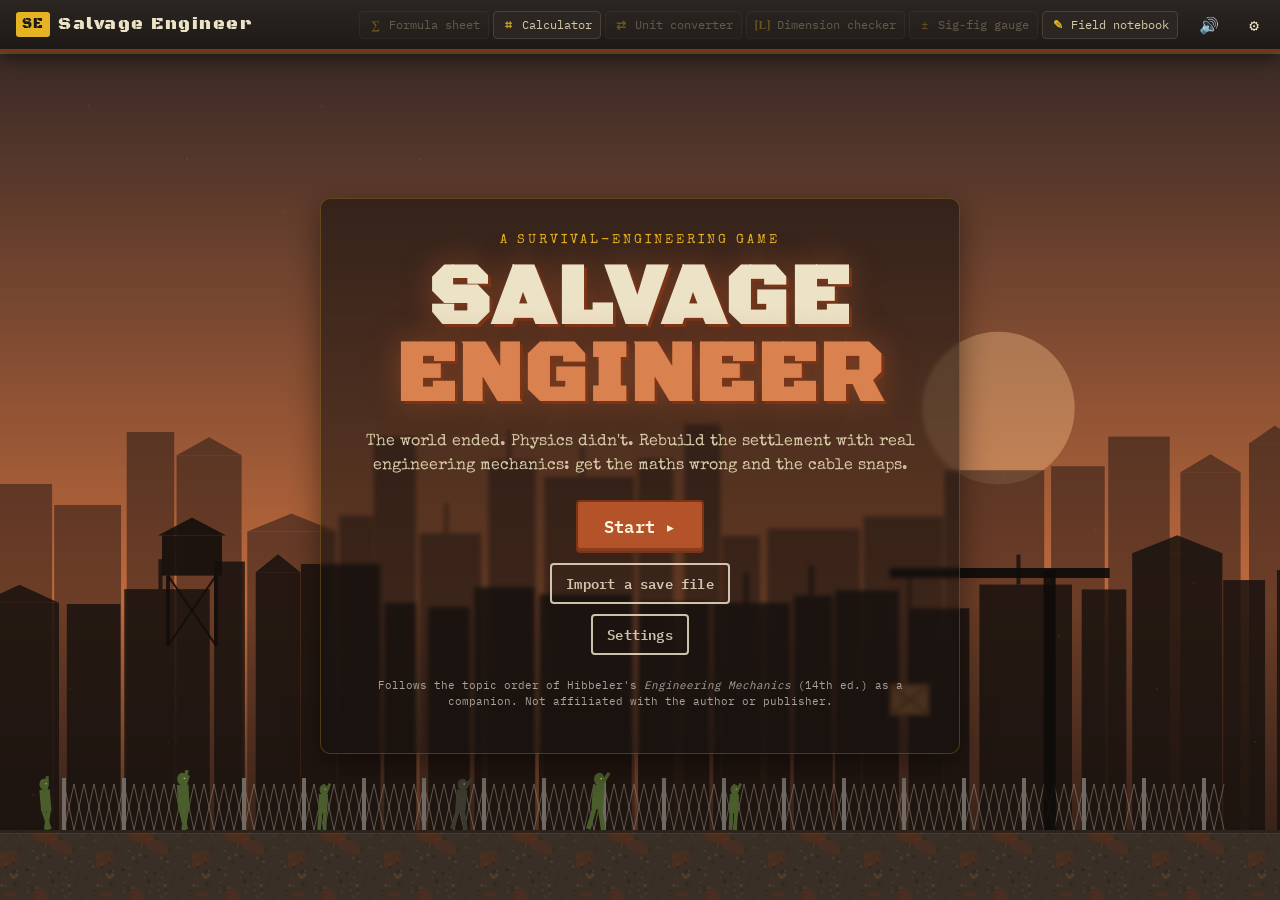
==== commit 1981c6f2: "feat(physics): island solver behind world.islandSolve Every joint of a connected group is solved in " ====
--- a/index.html
+++ b/index.html
@@ -7,7 +7,6 @@
 <meta name="description" content="A survival-engineering game that teaches engineering mechanics.">
 <link rel="icon" href="assets/icon.svg" type="image/svg+xml">
 <link rel="stylesheet" href="styles/main.css">
-<link rel="stylesheet" href="styles/yard.css">
 </head>
 <body>
 <div id="app"></div>
@@ -47,6 +46,7 @@
 <script src="src/physics/cable.js"></script>
 <script src="src/physics/structures.js"></script>
 <script src="src/physics/breakage.js"></script>
+<script src="src/physics/island.js"></script>
 <script src="src/physics/world.js"></script>
 <script src="src/physics/sensors.js"></script>
 <script src="src/physics/recorder.js"></script>
@@ -54,15 +54,6 @@
 <script src="src/physics/stepper.js"></script>
 <script src="src/physics/diagnose.js"></script>
 <script src="src/physics/debugdraw.js"></script>
-<!-- build yard -->
-<script src="src/yard/dial.js"></script>
-<script src="src/yard/design.js"></script>
-<script src="src/yard/judge.js"></script>
-<script src="src/yard/yard.js"></script>
-<script src="src/yard/parts/core.js"></script>
-<script src="src/yard/parts/rigging.js"></script>
-<script src="src/yard/parts/measure.js"></script>
-<script src="src/yard/parts/site.js"></script>
 <!-- scenes -->
 <script src="src/engine/scenes/hoist.js"></script>
 <script src="src/engine/scenes/track.js"></script>
@@ -76,8 +67,6 @@
 <script src="src/engine/tools.js"></script>
 <script src="src/engine/runner.js"></script>
 <script src="src/engine/manual.js"></script>
-<script src="src/yard/steps.js"></script>
-<script src="src/yard/manual.js"></script>
 <script src="src/engine/game.js"></script>
 <!-- chapters -->
 <script src="src/chapters/ch01/chapter.js"></script>
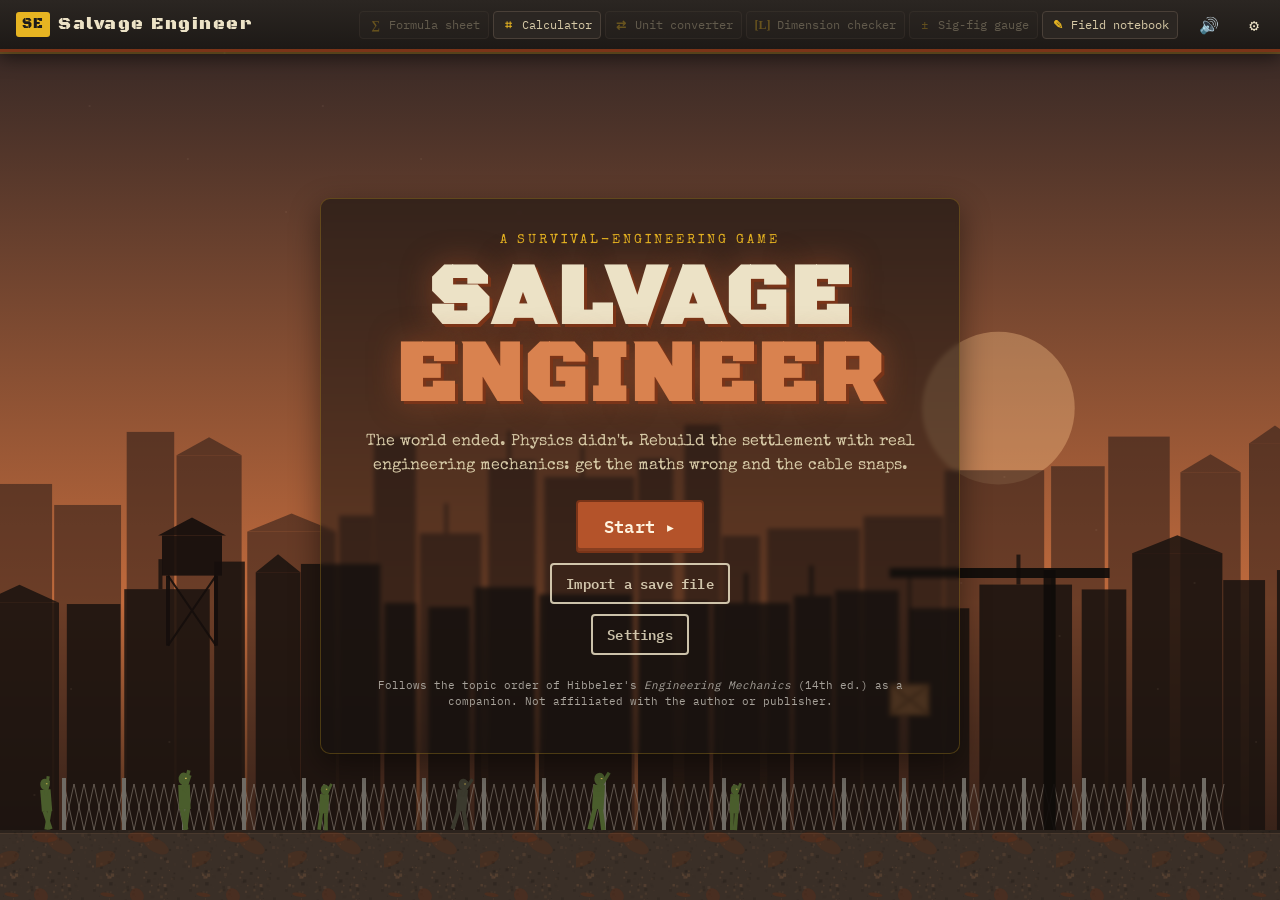
==== commit 1df76875: "Merge remote-tracking branch 'origin/physics-engine' into integ" ====
--- a/index.html
+++ b/index.html
@@ -7,6 +7,7 @@
 <meta name="description" content="A survival-engineering game that teaches engineering mechanics.">
 <link rel="icon" href="assets/icon.svg" type="image/svg+xml">
 <link rel="stylesheet" href="styles/main.css">
+<link rel="stylesheet" href="styles/yard.css">
 </head>
 <body>
 <div id="app"></div>
@@ -54,6 +55,15 @@
 <script src="src/physics/stepper.js"></script>
 <script src="src/physics/diagnose.js"></script>
 <script src="src/physics/debugdraw.js"></script>
+<!-- build yard -->
+<script src="src/yard/dial.js"></script>
+<script src="src/yard/design.js"></script>
+<script src="src/yard/judge.js"></script>
+<script src="src/yard/yard.js"></script>
+<script src="src/yard/parts/core.js"></script>
+<script src="src/yard/parts/rigging.js"></script>
+<script src="src/yard/parts/measure.js"></script>
+<script src="src/yard/parts/site.js"></script>
 <!-- scenes -->
 <script src="src/engine/scenes/hoist.js"></script>
 <script src="src/engine/scenes/track.js"></script>
@@ -67,6 +77,8 @@
 <script src="src/engine/tools.js"></script>
 <script src="src/engine/runner.js"></script>
 <script src="src/engine/manual.js"></script>
+<script src="src/yard/steps.js"></script>
+<script src="src/yard/manual.js"></script>
 <script src="src/engine/game.js"></script>
 <!-- chapters -->
 <script src="src/chapters/ch01/chapter.js"></script>
--- a/styles/yard.css
+++ b/styles/yard.css
@@ -0,0 +1,82 @@
+/* Build yard: canvas, bar, parts bin, gauge strip, inspector. */
+.yard-wrap { display: flex; flex-direction: column; padding: 0; }
+.yard-bar { display: flex; flex-wrap: wrap; align-items: center; gap: 6px; padding: 6px 8px; background: var(--soot); border-bottom: 2px solid var(--iron2); }
+.yard-bar .btn.small { padding: 4px 10px; font-size: .85em; }
+.yard-speed { background: var(--iron); color: var(--paper); border: 1px solid var(--iron2); border-radius: 4px; padding: 3px 4px; font: inherit; font-size: .85em; }
+.yard-toggle { display: inline-flex; align-items: center; gap: 3px; font-size: 12px; color: var(--steel-hi); }
+.yard-clock { margin-left: auto; font-size: 12px; color: var(--paper-dim); }
+.yard-err { flex-basis: 100%; font-size: 12px; color: var(--hazard); }
+.yard-view { position: relative; flex: 1; min-height: 240px; }
+.yard-canvas { position: absolute; inset: 0; width: 100%; height: 100%; display: block; cursor: crosshair; touch-action: none; }
+.yard-canvas:focus { outline: none; }
+.yard-flash { position: absolute; left: 50%; top: 10px; transform: translateX(-50%); padding: 6px 12px; border-radius: 4px; font-size: 13px; background: rgba(20,17,15,.92); border: 1px solid var(--iron2); opacity: 0; pointer-events: none; transition: opacity .2s; max-width: 90%; }
+.yard-flash.show { opacity: 1; }
+.yard-flash.warn { border-color: var(--hazard); color: var(--hazard); }
+.yard-flash.info { border-color: var(--blue-ink); color: var(--paper); }
+.yard-bin { display: flex; flex-wrap: wrap; gap: 10px; padding: 6px 8px; background: var(--soot); border-top: 2px solid var(--iron2); max-height: 30%; overflow-y: auto; }
+.bin-group { display: flex; flex-wrap: wrap; align-items: center; gap: 4px; }
+.bin-cat { font-family: var(--type); font-size: 11px; letter-spacing: 1px; text-transform: uppercase; color: var(--hazard); margin-right: 2px; }
+.bin-part { display: inline-flex; gap: 6px; align-items: baseline; background: var(--iron); border: 1px solid var(--iron2); color: var(--paper); border-radius: 4px; padding: 4px 8px; cursor: pointer; font: inherit; font-size: 12.5px; }
+.bin-part:hover:not(:disabled) { border-color: var(--rust-hi); }
+.bin-part.active { background: var(--rust); border-color: var(--rust-hi); }
+.bin-part:disabled { opacity: .4; cursor: not-allowed; }
+.bin-count { font-size: 11px; color: var(--steel-hi); }
+.yard-strip { display: flex; flex-wrap: wrap; gap: 6px; padding: 6px 8px; background: #0d0b0a; border-top: 1px solid var(--iron2); min-height: 34px; }
+.gauge { display: inline-flex; align-items: center; gap: 6px; background: var(--iron); border-radius: 4px; padding: 2px 6px; font-size: 12px; }
+.gauge-label { color: var(--steel-hi); }
+.gauge-val { color: var(--hazard); min-width: 7ch; text-align: right; }
+.gauge-unit { width: 5.5ch; background: transparent; border: 1px dashed var(--iron2); color: var(--paper-dim); border-radius: 3px; font-size: 11px; padding: 1px 3px; }
+.gauge-unit.bad { border-color: var(--bad); }
+.yard-inspector { background: var(--paper); color: var(--ink); border-radius: 4px; padding: 10px 12px; margin-bottom: 12px; box-shadow: 0 6px 14px rgba(0,0,0,.3); }
+.yard-inspector:empty { display: none; }
+.insp-head { display: flex; justify-content: space-between; align-items: baseline; }
+.insp-cat { font-family: var(--type); font-size: 11px; text-transform: uppercase; letter-spacing: 1px; color: var(--ink-soft); }
+.insp-blurb { color: var(--ink-soft); margin: 2px 0 6px; }
+.insp-plate { display: inline-block; background: #c9c3b5; border: 2px solid #8f8778; border-radius: 3px; padding: 3px 8px; font-size: 12px; margin-bottom: 8px; box-shadow: inset 0 0 0 1px #e8e2d3; }
+.dial { display: grid; grid-template-columns: 9.5em 1fr; align-items: center; gap: 2px 8px; margin: 4px 0; font-size: 13px; }
+.dial-input, .dial select { font: inherit; font-family: var(--mono); padding: 4px 6px; border: 2px solid var(--ink-soft); border-radius: 3px; background: #fffaf0; color: var(--ink); min-width: 0; }
+.dial.bad .dial-input { border-color: var(--bad); background: var(--bad-bg); }
+.dial.fixed .dial-input { background: #e6dcc0; border-style: dashed; }
+.dial-err { grid-column: 2; color: var(--bad); }
+.step-rule .eq-block { margin: 6px 0; }
+@media (max-width: 980px) { .yard-wrap { height: 70vh; } }
+.sim-msg:empty, .goal-status:empty { display: none; }
+
+/* Objective pinned on the yard, controls tour */
+.yard-objective { position: absolute; left: 10px; top: 10px; max-width: min(520px, calc(100% - 20px)); display: none; padding: 8px 14px 9px; border-radius: 6px; background: rgba(20,17,15,.9); border: 2px solid var(--hazard); box-shadow: 0 6px 18px rgba(0,0,0,.45); pointer-events: none; z-index: 2; }
+.yard-objective.show { display: block; }
+.yard-objective.pass { border-color: var(--good, #6fbf4a); }
+.yard-objective.fail { border-color: var(--bad, #d0533a); }
+.obj-kicker { font-family: var(--type); font-size: 11px; letter-spacing: 1.5px; text-transform: uppercase; color: var(--hazard); }
+.yard-objective.pass .obj-kicker { color: var(--good, #6fbf4a); }
+.yard-objective.fail .obj-kicker { color: var(--bad, #d0533a); }
+.obj-text { font-size: 17px; line-height: 1.3; color: var(--paper); font-weight: 600; margin-top: 2px; }
+.obj-note { font-size: 13px; color: var(--paper-dim); margin-top: 4px; }
+.yard-flash { top: auto; bottom: 10px; }
+.yard-coach { position: absolute; inset: 0; display: none; align-items: center; justify-content: center; background: rgba(10,8,7,.55); z-index: 5; }
+.yard-coach.show { display: flex; }
+.coach-card { background: var(--paper); color: var(--ink); border-radius: 8px; padding: 16px 20px; max-width: 420px; box-shadow: 0 12px 30px rgba(0,0,0,.5); }
+.coach-title { font-family: var(--type); font-size: 18px; margin-bottom: 8px; }
+.coach-list { list-style: none; padding: 0; margin: 0 0 12px; display: grid; gap: 8px; }
+.coach-list li { display: grid; grid-template-columns: 28px 1fr; gap: 6px; align-items: start; font-size: 14px; line-height: 1.35; }
+.coach-ico { font-size: 18px; text-align: center; }
+.yard-help { margin-left: 4px; min-width: 28px; }
+/* Short cards and the guide */
+.yard-layout .panel-log { display: none; }
+.step-brief { font-size: 15px; line-height: 1.45; }
+.guide-link { background: none; border: none; padding: 0; color: var(--rust); text-decoration: underline; cursor: pointer; font: inherit; font-size: 13px; }
+.guide-btn { margin-left: auto; }
+.panel-head-row { display: flex; align-items: center; gap: 8px; }
+.guide-body { max-height: 70vh; overflow-y: auto; }
+.guide-body h3 { margin: 14px 0 4px; font-family: var(--type); font-size: 13px; letter-spacing: 1px; text-transform: uppercase; color: var(--rust); }
+.guide-body .guide-step { border-left: 3px solid var(--hazard); padding-left: 10px; }
+.intro-objective { font-size: 18px; font-weight: 600; line-height: 1.35; margin: 4px 0 10px; }
+.bin-tabs { display: flex; flex-wrap: wrap; gap: 2px; flex-basis: 100%; border-bottom: 1px solid var(--iron2); padding-bottom: 4px; margin-bottom: 2px; }
+.bin-tab { background: none; border: none; border-bottom: 2px solid transparent; color: var(--steel-hi); font-family: var(--type); font-size: 11px; letter-spacing: 1px; text-transform: uppercase; padding: 4px 8px; cursor: pointer; }
+.bin-tab:hover { color: var(--paper); }
+.bin-tab.on { color: var(--hazard); border-bottom-color: var(--hazard); }
+.job-list { margin: 6px 0 10px; padding-left: 22px; font-size: 14px; line-height: 1.5; }
+.prompts-box summary { cursor: pointer; color: var(--rust); font-size: 13px; margin: 4px 0; }
+.yard-diag { flex-basis: 100%; font-size: 12px; }
+.yard-diag.warning { color: var(--hazard); }
+.yard-diag.error { color: var(--bad, #d0533a); font-weight: 600; }
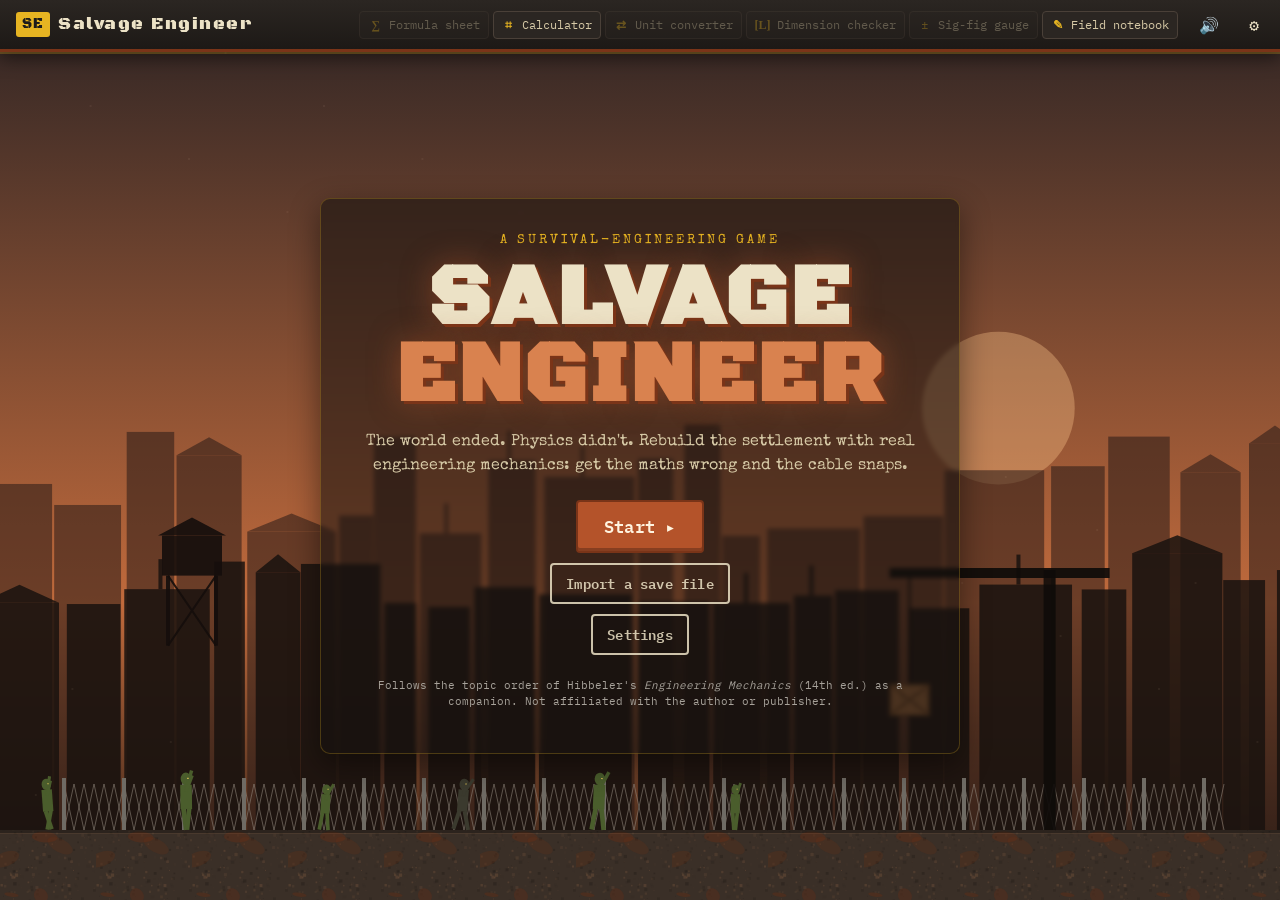
==== commit be72503d: "feat(yard): editor-style layout with parts bin, Properties inspector and labelled readouts Parts bin" ====
--- a/index.html
+++ b/index.html
@@ -60,6 +60,7 @@
 <script src="src/yard/design.js"></script>
 <script src="src/yard/judge.js"></script>
 <script src="src/yard/yard.js"></script>
+<script src="src/yard/panels.js"></script>
 <script src="src/yard/parts/core.js"></script>
 <script src="src/yard/parts/rigging.js"></script>
 <script src="src/yard/parts/measure.js"></script>
--- a/styles/yard.css
+++ b/styles/yard.css
@@ -3,8 +3,6 @@
 .yard-bar { display: flex; flex-wrap: wrap; align-items: center; gap: 6px; padding: 6px 8px; background: var(--soot); border-bottom: 2px solid var(--iron2); }
 .yard-bar .btn.small { padding: 4px 10px; font-size: .85em; }
 .yard-speed { background: var(--iron); color: var(--paper); border: 1px solid var(--iron2); border-radius: 4px; padding: 3px 4px; font: inherit; font-size: .85em; }
-.yard-toggle { display: inline-flex; align-items: center; gap: 3px; font-size: 12px; color: var(--steel-hi); }
-.yard-clock { margin-left: auto; font-size: 12px; color: var(--paper-dim); }
 .yard-err { flex-basis: 100%; font-size: 12px; color: var(--hazard); }
 .yard-view { position: relative; flex: 1; min-height: 240px; }
 .yard-canvas { position: absolute; inset: 0; width: 100%; height: 100%; display: block; cursor: crosshair; touch-action: none; }
@@ -13,31 +11,7 @@
 .yard-flash.show { opacity: 1; }
 .yard-flash.warn { border-color: var(--hazard); color: var(--hazard); }
 .yard-flash.info { border-color: var(--blue-ink); color: var(--paper); }
-.yard-bin { display: flex; flex-wrap: wrap; gap: 10px; padding: 6px 8px; background: var(--soot); border-top: 2px solid var(--iron2); max-height: 30%; overflow-y: auto; }
-.bin-group { display: flex; flex-wrap: wrap; align-items: center; gap: 4px; }
-.bin-cat { font-family: var(--type); font-size: 11px; letter-spacing: 1px; text-transform: uppercase; color: var(--hazard); margin-right: 2px; }
-.bin-part { display: inline-flex; gap: 6px; align-items: baseline; background: var(--iron); border: 1px solid var(--iron2); color: var(--paper); border-radius: 4px; padding: 4px 8px; cursor: pointer; font: inherit; font-size: 12.5px; }
-.bin-part:hover:not(:disabled) { border-color: var(--rust-hi); }
-.bin-part.active { background: var(--rust); border-color: var(--rust-hi); }
-.bin-part:disabled { opacity: .4; cursor: not-allowed; }
-.bin-count { font-size: 11px; color: var(--steel-hi); }
-.yard-strip { display: flex; flex-wrap: wrap; gap: 6px; padding: 6px 8px; background: #0d0b0a; border-top: 1px solid var(--iron2); min-height: 34px; }
-.gauge { display: inline-flex; align-items: center; gap: 6px; background: var(--iron); border-radius: 4px; padding: 2px 6px; font-size: 12px; }
-.gauge-label { color: var(--steel-hi); }
-.gauge-val { color: var(--hazard); min-width: 7ch; text-align: right; }
-.gauge-unit { width: 5.5ch; background: transparent; border: 1px dashed var(--iron2); color: var(--paper-dim); border-radius: 3px; font-size: 11px; padding: 1px 3px; }
-.gauge-unit.bad { border-color: var(--bad); }
-.yard-inspector { background: var(--paper); color: var(--ink); border-radius: 4px; padding: 10px 12px; margin-bottom: 12px; box-shadow: 0 6px 14px rgba(0,0,0,.3); }
-.yard-inspector:empty { display: none; }
-.insp-head { display: flex; justify-content: space-between; align-items: baseline; }
-.insp-cat { font-family: var(--type); font-size: 11px; text-transform: uppercase; letter-spacing: 1px; color: var(--ink-soft); }
-.insp-blurb { color: var(--ink-soft); margin: 2px 0 6px; }
 .insp-plate { display: inline-block; background: #c9c3b5; border: 2px solid #8f8778; border-radius: 3px; padding: 3px 8px; font-size: 12px; margin-bottom: 8px; box-shadow: inset 0 0 0 1px #e8e2d3; }
-.dial { display: grid; grid-template-columns: 9.5em 1fr; align-items: center; gap: 2px 8px; margin: 4px 0; font-size: 13px; }
-.dial-input, .dial select { font: inherit; font-family: var(--mono); padding: 4px 6px; border: 2px solid var(--ink-soft); border-radius: 3px; background: #fffaf0; color: var(--ink); min-width: 0; }
-.dial.bad .dial-input { border-color: var(--bad); background: var(--bad-bg); }
-.dial.fixed .dial-input { background: #e6dcc0; border-style: dashed; }
-.dial-err { grid-column: 2; color: var(--bad); }
 .step-rule .eq-block { margin: 6px 0; }
 @media (max-width: 980px) { .yard-wrap { height: 70vh; } }
 .sim-msg:empty, .goal-status:empty { display: none; }
@@ -60,7 +34,6 @@
 .coach-list { list-style: none; padding: 0; margin: 0 0 12px; display: grid; gap: 8px; }
 .coach-list li { display: grid; grid-template-columns: 28px 1fr; gap: 6px; align-items: start; font-size: 14px; line-height: 1.35; }
 .coach-ico { font-size: 18px; text-align: center; }
-.yard-help { margin-left: 4px; min-width: 28px; }
 /* Short cards and the guide */
 .yard-layout .panel-log { display: none; }
 .step-brief { font-size: 15px; line-height: 1.45; }
@@ -71,12 +44,109 @@
 .guide-body h3 { margin: 14px 0 4px; font-family: var(--type); font-size: 13px; letter-spacing: 1px; text-transform: uppercase; color: var(--rust); }
 .guide-body .guide-step { border-left: 3px solid var(--hazard); padding-left: 10px; }
 .intro-objective { font-size: 18px; font-weight: 600; line-height: 1.35; margin: 4px 0 10px; }
-.bin-tabs { display: flex; flex-wrap: wrap; gap: 2px; flex-basis: 100%; border-bottom: 1px solid var(--iron2); padding-bottom: 4px; margin-bottom: 2px; }
-.bin-tab { background: none; border: none; border-bottom: 2px solid transparent; color: var(--steel-hi); font-family: var(--type); font-size: 11px; letter-spacing: 1px; text-transform: uppercase; padding: 4px 8px; cursor: pointer; }
-.bin-tab:hover { color: var(--paper); }
-.bin-tab.on { color: var(--hazard); border-bottom-color: var(--hazard); }
 .job-list { margin: 6px 0 10px; padding-left: 22px; font-size: 14px; line-height: 1.5; }
 .prompts-box summary { cursor: pointer; color: var(--rust); font-size: 13px; margin: 4px 0; }
 .yard-diag { flex-basis: 100%; font-size: 12px; }
 .yard-diag.warning { color: var(--hazard); }
 .yard-diag.error { color: var(--bad, #d0533a); font-weight: 600; }
+
+/* ---- Redesign: toolbar groups, parts palette, status bar, readouts, properties ---- */
+.yard-bar { gap: 10px; }
+.tb-group { display: inline-flex; align-items: center; gap: 6px; }
+.tb-labelled { padding-left: 10px; border-left: 1px solid var(--iron2); }
+.tb-label { font-size: 11px; letter-spacing: 1px; text-transform: uppercase; color: var(--steel-hi); }
+.yard-toggle { display: inline-flex; align-items: center; gap: 4px; font-size: 12.5px; color: var(--paper); cursor: pointer; }
+.yard-clock { margin-left: auto; font-size: 12px; color: var(--paper-dim); }
+.yard-help { min-width: 28px; }
+.yard-body { position: relative; display: flex; flex: 1; min-height: 240px; }
+.yard-body .yard-view { flex: 1; min-width: 0; }
+
+/* parts bin: a labelled palette down the left of the yard */
+.yard-bin { width: 168px; flex: none; display: flex; flex-direction: column; background: var(--soot); border-right: 2px solid var(--iron2); overflow: hidden; }
+.bin-head { padding: 8px 10px 6px; border-bottom: 1px solid var(--iron2); }
+.bin-title { font-family: var(--type); font-size: 14px; letter-spacing: 1px; text-transform: uppercase; color: var(--hazard); }
+.bin-sub { font-size: 11px; color: var(--steel-hi); }
+.bin-locked { margin: 6px 8px 0; padding: 4px 6px; font-size: 11.5px; color: var(--paper-dim); background: var(--iron); border-radius: 4px; text-align: center; }
+.bin-search { margin: 6px 8px 0; padding: 4px 6px; font: inherit; font-size: 12px; background: var(--iron); color: var(--paper); border: 1px solid var(--iron2); border-radius: 4px; }
+.bin-list { flex: 1; overflow-y: auto; padding: 4px 6px 8px; }
+.bin-group { display: flex; flex-direction: column; gap: 3px; margin-top: 6px; }
+.bin-cat { font-size: 10.5px; letter-spacing: 1.2px; text-transform: uppercase; color: var(--steel-hi); padding: 2px 4px; }
+.bin-part { display: grid; grid-template-columns: 22px 1fr auto; align-items: center; gap: 6px; width: 100%; text-align: left; background: var(--iron); border: 1px solid var(--iron2); color: var(--paper); border-radius: 5px; padding: 5px 7px; cursor: pointer; font: inherit; font-size: 12.5px; line-height: 1.2; }
+.bin-part:hover:not(:disabled) { border-color: var(--rust-hi); background: #352e29; }
+.bin-part.active { background: var(--rust); border-color: var(--rust-hi); box-shadow: 0 0 0 2px rgba(230,180,34,.35); }
+.bin-part:disabled { opacity: .45; cursor: not-allowed; }
+.bin-ico { font-size: 15px; text-align: center; }
+.bin-count { font-size: 11px; color: var(--hazard); background: rgba(0,0,0,.3); border-radius: 8px; padding: 0 6px; }
+.bin-empty { font-size: 12px; color: var(--steel-hi); padding: 6px; }
+
+/* hover tooltip on the canvas */
+.yard-tip { position: absolute; z-index: 3; display: none; max-width: 230px; padding: 6px 9px; border-radius: 5px; background: rgba(20,17,15,.95); border: 1px solid var(--blue-ink); color: var(--paper); font-size: 12.5px; line-height: 1.35; pointer-events: none; box-shadow: 0 4px 12px rgba(0,0,0,.4); }
+.yard-tip.show { display: block; }
+.yard-tip .mono { color: var(--hazard); font-size: 12px; }
+.tip-act { color: var(--blue-ink); font-size: 11.5px; margin-top: 2px; }
+
+/* status bar: what a click does right now */
+.yard-status { display: flex; align-items: center; gap: 8px; padding: 4px 8px; background: #191512; border-top: 1px solid var(--iron2); font-size: 12px; color: var(--paper-dim); min-height: 26px; }
+.status-mode { font-size: 10.5px; letter-spacing: 1px; font-weight: 600; padding: 1px 6px; border-radius: 3px; background: var(--iron2); color: var(--paper); }
+.status-mode.mode-place { background: var(--hazard); color: #1b1b1b; }
+.status-mode.mode-run { background: var(--good); }
+.status-mode.mode-done { background: var(--blue); }
+.status-text { overflow: hidden; text-overflow: ellipsis; white-space: nowrap; }
+
+/* live readouts: labelled read-only meters */
+.yard-strip { display: flex; align-items: stretch; gap: 10px; padding: 6px 8px; background: #0d0b0a; border-top: 2px solid var(--iron2); }
+.strip-head { display: flex; flex-direction: column; justify-content: center; flex: none; padding-right: 10px; border-right: 1px solid var(--iron2); cursor: help; }
+.strip-title { font-size: 12px; font-weight: 600; color: var(--paper); white-space: nowrap; }
+.strip-sub { font-size: 10.5px; color: var(--steel-hi); white-space: nowrap; }
+.strip-meters { display: flex; flex-wrap: wrap; gap: 6px; min-width: 0; }
+.gauge { display: inline-flex; flex-direction: column; gap: 1px; background: #1a1714; border: 1px solid var(--iron2); border-radius: 5px; padding: 3px 8px 4px; cursor: pointer; min-width: 120px; }
+.gauge:hover { border-color: var(--blue-ink); }
+.gauge-label { display: flex; gap: 4px; font-size: 10.5px; letter-spacing: .5px; text-transform: uppercase; color: var(--steel-hi); white-space: nowrap; }
+.gauge-part { color: var(--paper-dim); }
+.gauge-row { display: flex; align-items: center; justify-content: space-between; gap: 6px; }
+.gauge-val { color: #7fe08a; font-size: 15px; text-shadow: 0 0 6px rgba(127,224,138,.35); }
+.gauge-unit { background: var(--iron); color: var(--paper-dim); border: 1px solid var(--iron2); border-radius: 3px; font: inherit; font-size: 11px; padding: 0 2px; }
+
+/* properties inspector */
+.yard-inspector { background: var(--paper); color: var(--ink); border-radius: 6px; padding: 0 12px 10px; margin-bottom: 12px; box-shadow: 0 6px 14px rgba(0,0,0,.3); border-top: 4px solid var(--blue); scroll-margin: 12px; }
+.yard-inspector.has-sel { border-top-color: var(--blue-ink); box-shadow: 0 0 0 2px rgba(143,184,232,.55), 0 6px 14px rgba(0,0,0,.3); }
+.yard-inspector.flash { animation: insp-flash .6s ease-out; }
+@keyframes insp-flash { from { box-shadow: 0 0 0 6px rgba(143,184,232,.8); } }
+.insp-section-title { display: flex; align-items: center; justify-content: space-between; margin: 0 -12px 8px; padding: 6px 12px; background: var(--blue); color: #fff; font-size: 12px; font-weight: 600; letter-spacing: 1px; text-transform: uppercase; border-radius: 2px 2px 0 0; }
+.insp-close { color: #fff !important; border-color: transparent !important; padding: 0 6px !important; }
+.insp-empty { font-size: 13.5px; line-height: 1.45; margin-bottom: 6px; }
+.insp-sub { font-size: 10.5px; letter-spacing: 1px; text-transform: uppercase; color: var(--ink-soft); margin: 10px 0 4px; border-bottom: 1px solid rgba(0,0,0,.12); padding-bottom: 2px; }
+.insp-tree { display: flex; flex-direction: column; gap: 3px; }
+.tree-row { display: grid; grid-template-columns: 22px auto 1fr auto; align-items: center; gap: 6px; text-align: left; background: #f6efdc; border: 1px solid #d8cba8; border-radius: 4px; padding: 5px 8px; cursor: pointer; font: inherit; font-size: 13px; color: var(--ink); }
+.tree-row:hover { border-color: var(--blue); background: #fffaf0; }
+.tree-row.editable .tree-tag { color: var(--blue); font-weight: 700; }
+.tree-name { font-weight: 600; }
+.tree-val { color: var(--ink-soft); font-size: 12px; overflow: hidden; text-overflow: ellipsis; white-space: nowrap; }
+.insp-head { display: flex; align-items: center; gap: 10px; }
+.insp-ico { font-size: 24px; }
+.insp-names { display: flex; flex-direction: column; }
+.insp-name { font-size: 16px; }
+.insp-type { font-size: 11.5px; color: var(--ink-soft); }
+.insp-blurb { color: var(--ink-soft); margin: 6px 0 4px; }
+.insp-plate { display: inline-block; background: #c9c3b5; border: 2px solid #8f8778; border-radius: 3px; padding: 3px 8px; font-size: 12px; margin: 4px 0; box-shadow: inset 0 0 0 1px #e8e2d3; }
+.dial { display: grid; grid-template-columns: 8.5em 1fr; align-items: center; gap: 1px 8px; margin: 6px 0; font-size: 13.5px; }
+.dial-label { font-weight: 600; }
+.dial-input { font: inherit; font-family: var(--mono); padding: 5px 7px; border: 2px solid var(--ink-soft); border-radius: 4px; background: #fffaf0; color: var(--ink); min-width: 0; width: 100%; }
+.dial-input:focus { border-color: var(--blue); outline: none; box-shadow: 0 0 0 3px rgba(23,58,94,.2); }
+.dial-hint { grid-column: 2; font-size: 11px; color: var(--ink-soft); }
+.dial.bad .dial-input { border-color: var(--bad); background: var(--bad-bg); }
+.dial.fixed .dial-input { background: #e6dcc0; border-style: dashed; color: var(--ink-soft); }
+.dial-err { grid-column: 2; color: var(--bad); }
+.live-row { display: flex; justify-content: space-between; font-size: 13px; padding: 2px 0; }
+.live-label { color: var(--ink-soft); }
+.live-val { color: #2c6a2f; font-weight: 600; }
+.insp-actions { margin-top: 8px; }
+@media (max-width: 980px) {
+  .yard-body { flex-direction: column-reverse; }
+  .yard-bin { width: auto; max-height: 120px; border-right: none; border-top: 2px solid var(--iron2); }
+  .bin-list { display: flex; flex-wrap: wrap; gap: 6px; }
+  .bin-group { flex-direction: row; flex-wrap: wrap; margin: 0; }
+  .bin-part { width: auto; }
+}
+.yard-err { background: none; border: none; padding: 0; text-align: left; font: inherit; font-size: 12px; color: var(--hazard); cursor: pointer; }
+button.yard-err:hover { text-decoration: underline; }
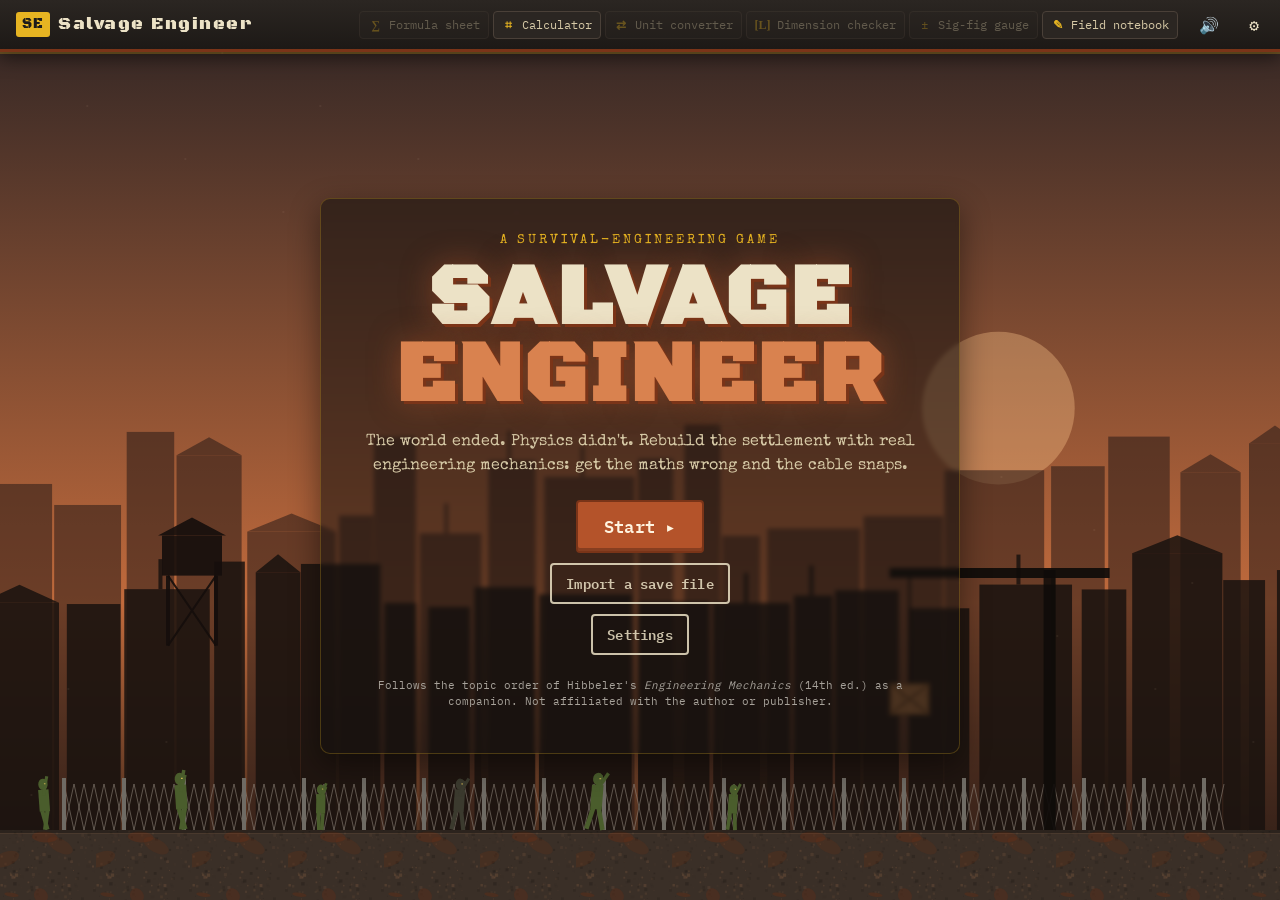
==== commit 940177ae: "feat(audio): upbeat yard music and more sound effects Replace the wind/drone/groan ambient bed with " ====
--- a/index.html
+++ b/index.html
@@ -60,7 +60,7 @@
 <script src="src/yard/design.js"></script>
 <script src="src/yard/judge.js"></script>
 <script src="src/yard/yard.js"></script>
-<script src="src/yard/panels.js"></script>
+<script src="src/yard/sound.js"></script>
 <script src="src/yard/parts/core.js"></script>
 <script src="src/yard/parts/rigging.js"></script>
 <script src="src/yard/parts/measure.js"></script>
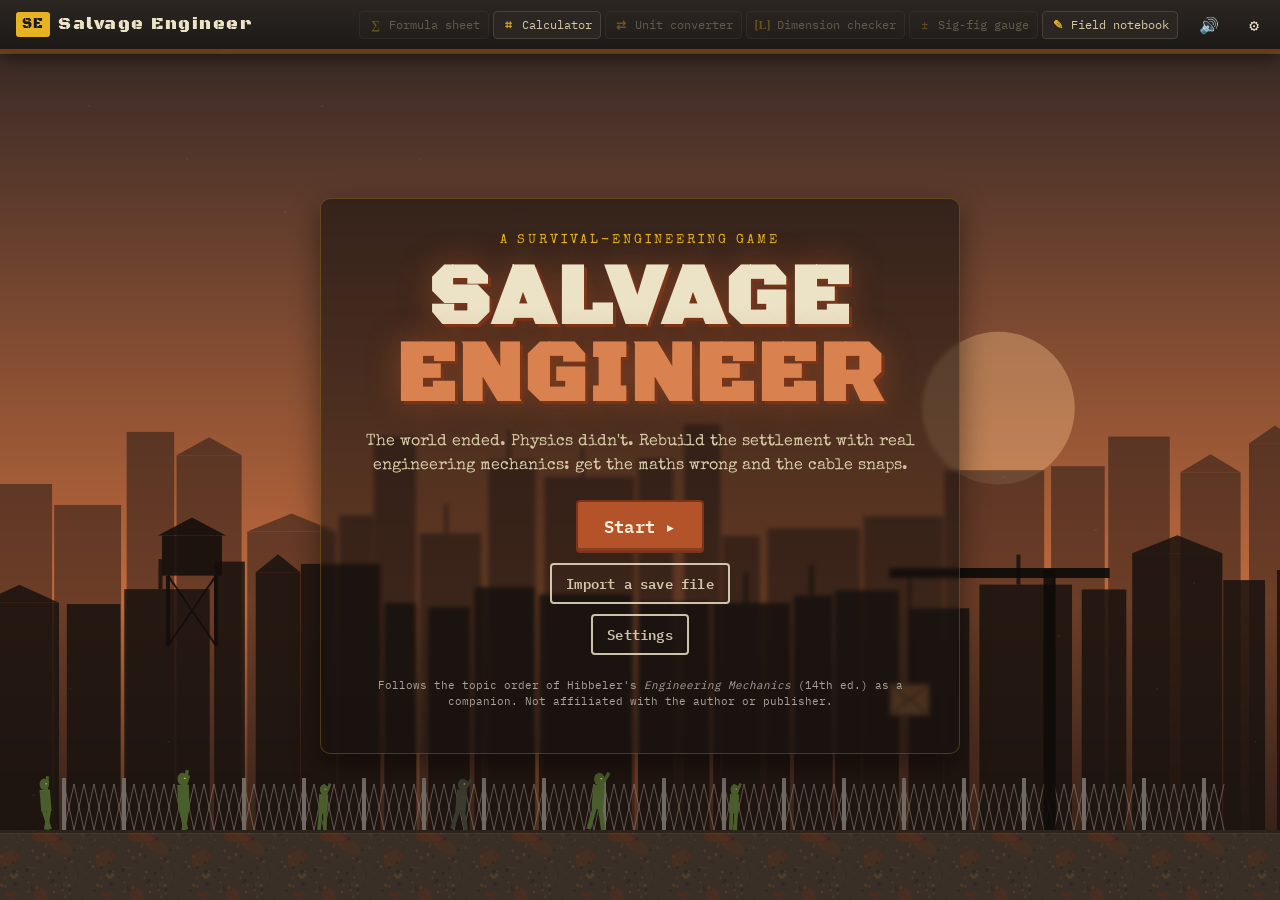
==== commit 740e0ff8: "Merge remote-tracking branch 'origin/claude/project-thread-83ut8f' into claude/project-thread-qi3ayz" ====
--- a/index.html
+++ b/index.html
@@ -60,6 +60,7 @@
 <script src="src/yard/design.js"></script>
 <script src="src/yard/judge.js"></script>
 <script src="src/yard/yard.js"></script>
+<script src="src/yard/panels.js"></script>
 <script src="src/yard/sound.js"></script>
 <script src="src/yard/parts/core.js"></script>
 <script src="src/yard/parts/rigging.js"></script>
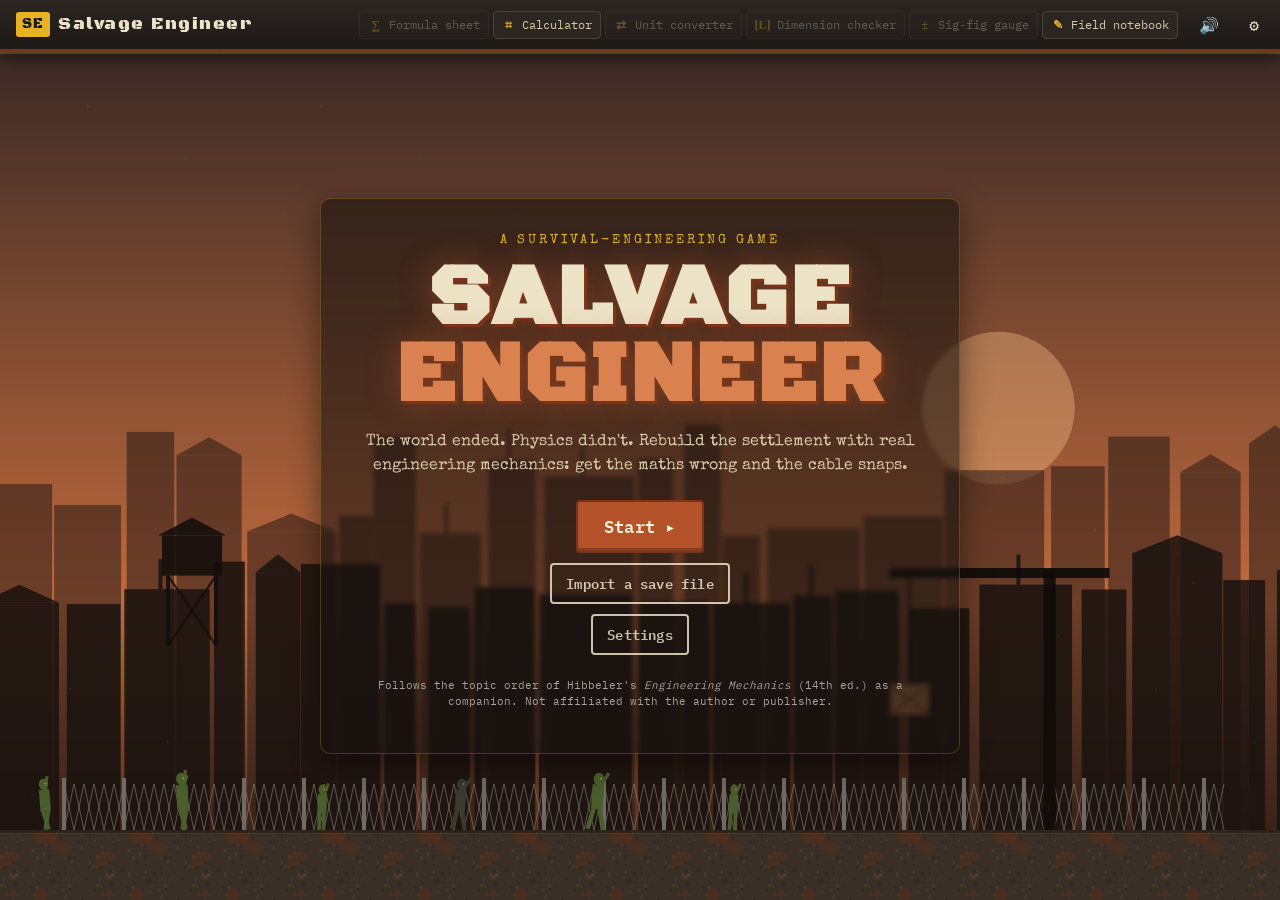
==== commit 2f70a0ac: "feat(yard): touch controls and phone layouts Pinch to zoom, two-finger and empty-yard drag to pan, a" ====
--- a/index.html
+++ b/index.html
@@ -2,12 +2,17 @@
 <html lang="en">
 <head>
 <meta charset="utf-8">
-<meta name="viewport" content="width=device-width, initial-scale=1">
+<meta name="viewport" content="width=device-width, initial-scale=1, viewport-fit=cover, interactive-widget=resizes-content">
 <title>Salvage Engineer</title>
 <meta name="description" content="A survival-engineering game that teaches engineering mechanics.">
 <link rel="icon" href="assets/icon.svg" type="image/svg+xml">
+<link rel="manifest" href="manifest.webmanifest">
+<link rel="apple-touch-icon" href="assets/icons/apple-touch-icon.png">
+<meta name="theme-color" content="#1d1916">
+<meta name="mobile-web-app-capable" content="yes">
 <link rel="stylesheet" href="styles/main.css">
 <link rel="stylesheet" href="styles/yard.css">
+<link rel="stylesheet" href="styles/mobile.css">
 </head>
 <body>
 <div id="app"></div>
--- a/styles/mobile.css
+++ b/styles/mobile.css
@@ -0,0 +1,107 @@
+/* Phones and tablets: touch-sized controls, a yard that stays on screen,
+   no sideways page scroll. Loaded after the other sheets. */
+
+/* Grid tracks may shrink below their content (a long status line or toolbar
+   must not widen the page past the screen). */
+.play-layout > * { min-width: 0; }
+.stage-canvas { touch-action: none; }
+html { -webkit-tap-highlight-color: transparent; }
+
+/* ---------------------------------------------------- touch screens */
+@media (pointer: coarse) {
+  .btn { min-height: 40px; }
+  .btn.small { min-height: 36px; }
+  .icon-btn, .tool-btn { min-height: 36px; min-width: 36px; }
+  .yard-speed, .gauge-unit { min-height: 32px; }
+  .yard-toggle input { width: 20px; height: 20px; }
+  .bin-part { min-height: 40px; }
+  .tree-row { min-height: 40px; }
+  .dial-input { font-size: 16px; padding: 8px; }
+  .yard-tip { display: none !important; }
+}
+
+/* ----------------------------------------------- phone, upright */
+@media (max-width: 760px) {
+  .topbar { position: static; gap: 6px; padding: 4px 8px; min-height: 0; }
+  .crumbs { font-size: 12px; flex-basis: 100%; order: 3; overflow-x: auto; white-space: nowrap; }
+  .toolbar { flex-wrap: nowrap; overflow-x: auto; }
+
+  .play-layout { grid-template-columns: minmax(0, 1fr); min-height: 0; }
+  /* the yard stays pinned at the top while the cards below it scroll */
+  .stage-wrap { position: sticky !important; top: 0 !important; z-index: 15; height: 56vh; height: 56dvh; border-right: none; border-bottom: 3px solid var(--rust-dark); }
+  .yard-wrap { height: 60vh; height: 60dvh; }
+  .panel { padding: 12px 12px 40vh; }
+  .yard-inspector, .step-card { scroll-margin-top: calc(60dvh + 10px); }
+
+  .yard-bar { flex-wrap: nowrap; overflow-x: auto; gap: 8px; padding: 5px 6px; scrollbar-width: none; }
+  .yard-bar::-webkit-scrollbar { display: none; }
+  .yard-bar > * { flex: none; }
+  .yard-bar .tb-label { display: none; }
+  .tb-labelled { padding-left: 8px; }
+  .yard-clock { margin-left: 0; }
+  .yard-err, .yard-diag { flex-basis: auto; white-space: nowrap; }
+
+  .yard-body { min-height: 0; }
+  .yard-body .yard-view { min-height: 150px; }
+  .yard-bin { max-height: none; }
+  .panel-title { font-size: 23px; }
+  .bin-head, .bin-locked, .bin-search { display: none; }
+  .bin-list { flex-wrap: nowrap; overflow-x: auto; padding: 5px 6px; gap: 6px; }
+  .bin-group { flex-wrap: nowrap; }
+  .bin-cat { display: none; }
+  .bin-part { flex: none; white-space: nowrap; }
+
+  .yard-objective { left: 6px; top: 6px; padding: 5px 9px 6px; max-width: calc(100% - 12px); }
+  .obj-text { font-size: 14px; }
+  .obj-note { font-size: 12px; }
+  .obj-kicker { font-size: 10px; }
+  .yard-status { font-size: 11.5px; padding: 3px 6px; min-height: 24px; }
+  .yard-strip { flex-wrap: nowrap; overflow-x: auto; padding: 5px 6px; }
+  .strip-head { display: none; }
+  .strip-meters { flex-wrap: nowrap; }
+  .gauge { flex: none; min-width: 108px; }
+  .yard-coach { position: fixed; z-index: 100; }
+  .coach-card { max-width: calc(100% - 24px); max-height: calc(100% - 24px); overflow-y: auto; padding: 12px 14px; }
+  .coach-list li { font-size: 13px; }
+  .guide-body { max-height: 60vh; }
+  .modal, .sheet { max-width: calc(100vw - 16px); }
+}
+
+/* ------------------------------------------- phone, turned sideways */
+@media (max-height: 520px) and (orientation: landscape) {
+  /* a slim top bar, then the yard and the cards side by side filling the rest */
+  .topbar { position: sticky; top: 0; height: 44px; min-height: 0; padding: 2px 8px; flex-wrap: nowrap; overflow: hidden; }
+  .brand-name { display: none; }
+  .crumbs { overflow: hidden; white-space: nowrap; }
+  .play-layout { grid-template-columns: minmax(0, 1.6fr) minmax(250px, 1fr); min-height: 0; }
+  .stage-wrap, .yard-wrap { position: sticky !important; top: 44px !important; height: calc(100vh - 44px); height: calc(100dvh - 44px); border-right: 3px solid var(--rust-dark); border-bottom: none; }
+  .panel { max-height: calc(100vh - 44px); max-height: calc(100dvh - 44px); padding: 10px 10px 30px; }
+  .yard-inspector, .step-card { scroll-margin-top: 10px; }
+  .yard-bar { flex-wrap: nowrap; overflow-x: auto; scrollbar-width: none; }
+  .yard-bar > * { flex: none; }
+  .yard-bar .tb-label { display: none; }
+  .yard-body { flex-direction: row; min-height: 0; }
+  .yard-body .yard-view { min-height: 0; }
+  .topbar .icon-btn, .topbar .tool-btn { min-height: 32px; min-width: 32px; padding: 2px 6px; }
+  .panel-title { font-size: 21px; }
+  .gauge { padding: 1px 6px 2px; }
+  .gauge-val { font-size: 13px; }
+  .yard-bin { width: 112px; max-height: none; border-top: none; border-right: 2px solid var(--iron2); }
+  .bin-head, .bin-search { display: none; }
+  .bin-list { display: block; }
+  .bin-group { flex-direction: column; }
+  .bin-part { width: 100%; font-size: 11.5px; }
+  .yard-strip { flex-wrap: nowrap; overflow-x: auto; }
+  .strip-head { display: none; }
+  .strip-meters { flex-wrap: nowrap; }
+  .gauge { flex: none; }
+  .yard-objective { left: 6px; top: 6px; max-width: 58%; padding: 3px 8px 4px; }
+  .yard-objective .obj-note, .obj-kicker { display: none; }
+  .obj-text { font-size: 12px; margin: 0; }
+  .yard-bar { padding: 3px 6px; }
+  .yard-bar .btn.small, .yard-speed { min-height: 30px; padding-top: 2px; padding-bottom: 2px; }
+  .gauge-unit { min-height: 24px; }
+  .yard-status { min-height: 20px; padding: 1px 6px; font-size: 11px; }
+  .yard-coach { position: fixed; z-index: 100; }
+  .coach-card { max-height: calc(100% - 16px); overflow-y: auto; }
+}
